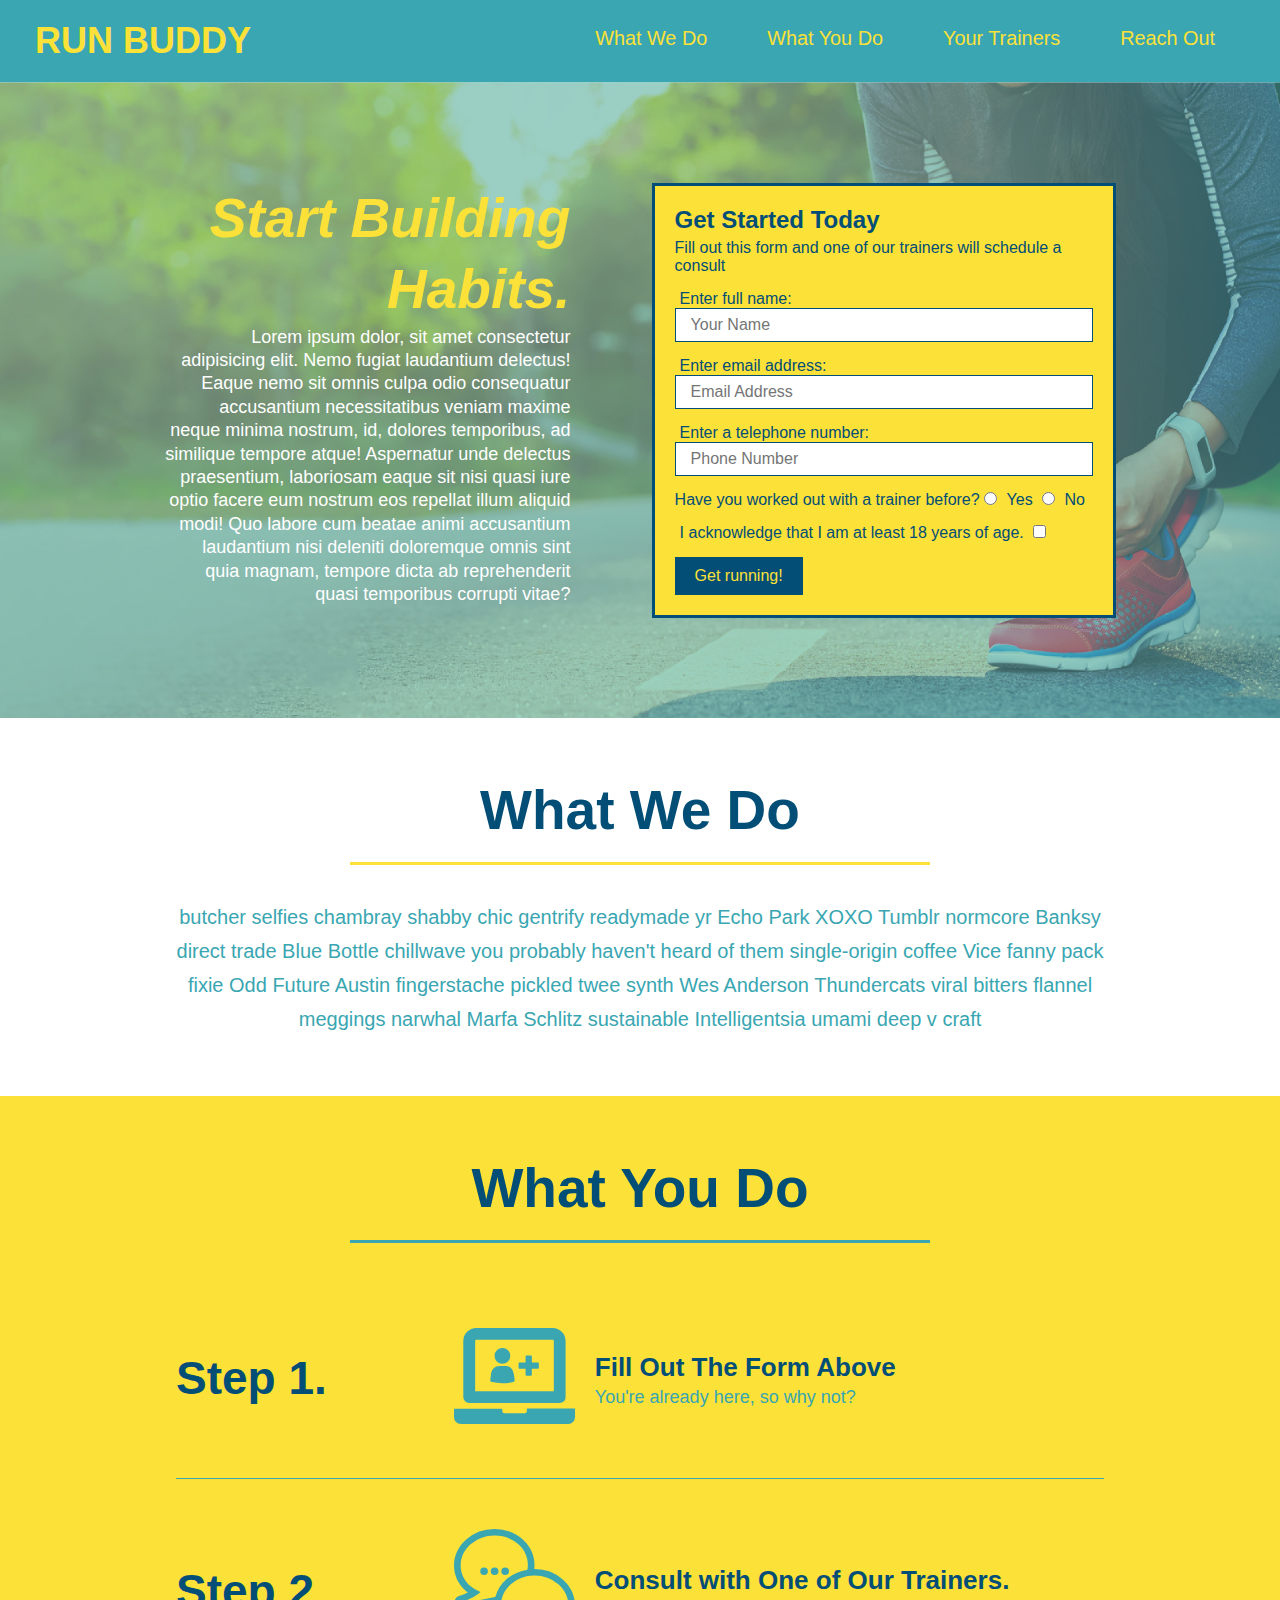
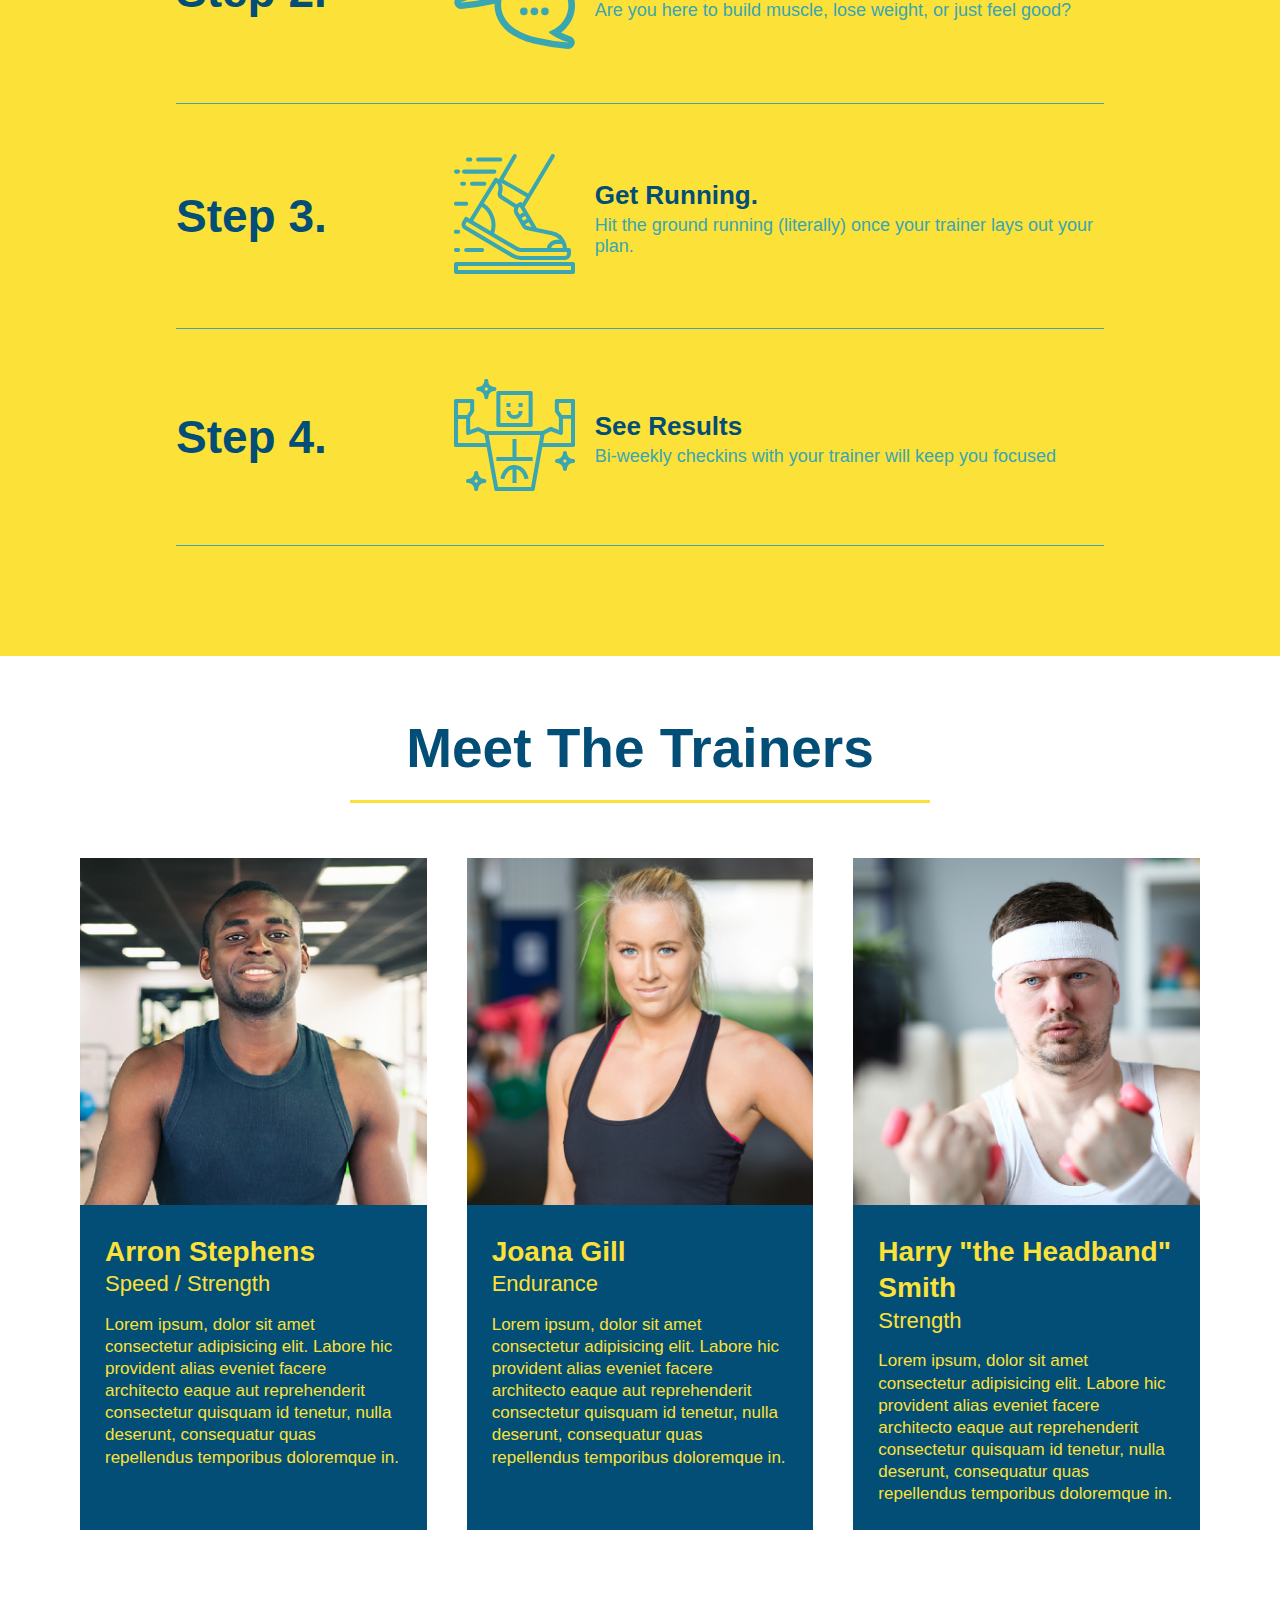
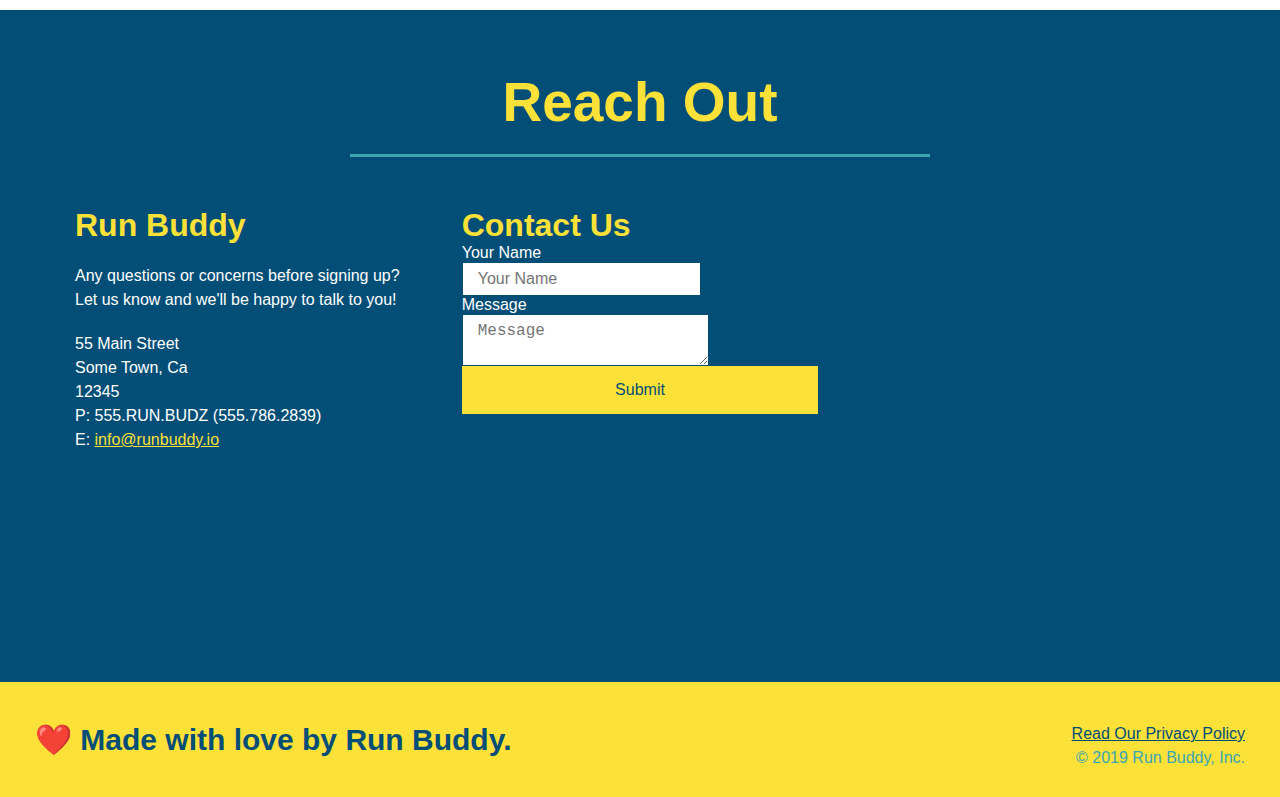
==== index.html @ 92d31693 "add flexbox to the hero. should have been during module 2.7" ====
<!DOCTYPE html>
<html lang="en">
  <head>
    <meta charset="UTF-8"/>
    <title>Run Buddy</title>

    <link rel="stylesheet" href="./assets/css/style.css"/>

    <meta name="viewport" content="width=device-width, initial-scale=1.0" />

  </head>
  <body>

    <!-- navigation -->
    <header>
      <h1>
        <a href="/">RUN BUDDY</a>
      </h1>
      <nav>
        <ul>
          <li>
            <a href="#what-we-do">What We Do</a>
          </li>
          <li>
            <a href="#what-you-do">What You Do</a>
          </li>
          <li>
            <a href="#your-trainers">Your Trainers</a>
          </li>
          <li>
            <a href="#reach-out">Reach Out</a>
          </li>
        </ul>
      </nav>
    </header>

    <!-- hero/jumbotron -->
    <section class="hero">
        <div class="hero-cta">
            <h2>Start Building Habits.</h2>
            <p>
                Lorem ipsum dolor, sit amet consectetur adipisicing elit. Nemo fugiat laudantium delectus! Eaque nemo sit omnis culpa odio consequatur accusantium necessitatibus veniam maxime neque minima nostrum, id, dolores temporibus, ad similique tempore atque! Aspernatur unde delectus praesentium, laboriosam eaque sit nisi quasi iure optio facere eum nostrum eos repellat illum aliquid modi! Quo labore cum beatae animi accusantium laudantium nisi deleniti doloremque omnis sint quia magnam, tempore dicta ab reprehenderit quasi temporibus corrupti vitae?
            </p>
        </div>
        <div class="hero-form">
            <h3>Get Started Today</h3>
            <p>Fill out this form and one of our trainers will schedule a consult</p>
            <form>
                <label for="name">Enter full name:</label>
                <input type="text" placeholder="Your Name" name="name" id="name" class="form-input" />
                <label for="email">Enter email address:</label>
                <input type="email" placeholder="Email Address" name="email" id="email" class="form-input" />
                <label for="phone">Enter a telephone number:</label>
                <input type="tel" placeholder="Phone Number" name="phone" id="phone" class="form-input" />
                <p>
                Have you worked out with a trainer before?
                <input type="radio" name="trainer-confirm" id="trainer-yes" />
                <label for="trainer-yes">Yes</label>
                <input type="radio" name=trainer-confirm id="trainer-no" />
                <label for="trainer-no">No</label>
                </p>
                <p>
                <label for="checkbox">
                    I acknowledge that I am at least 18 years of age.
                </label>
                <input type="checkbox" name="age-confirm" id="checkbox" />
                </p>
                <button type="submit">
                    Get running!
                </button>
            </form>
        </div>
    </section>

    <!-- "what we do" section-->
    <section id="what-we-do" class="intro">
        <div class="flex-row">
            <h2 class="section-title primary-border">What We Do</h2>
        </div>
        <div class="flex-row">
            <p>
                butcher selfies chambray shabby chic gentrify readymade yr Echo Park XOXO Tumblr normcore Banksy direct trade Blue Bottle chillwave you probably haven't heard of them single-origin coffee Vice fanny pack fixie Odd Future Austin fingerstache pickled twee synth Wes Anderson Thundercats viral bitters flannel meggings narwhal Marfa Schlitz sustainable Intelligentsia umami deep v craft
            </p>
        </div>
    </section>

    <!-- "what you do" section -->
    <section id="what-you-do" class="steps">
        <div class="flex-row">
            <h2 class="section-title secondary-border">What You Do</h2>
        </div>

        <div class="step">
            <h3>Step 1.</h3>
            <div class="step-info">
                <div class="step-img">
                    <img src="./assets/images/step-1.svg" alt="" />
                </div>
                <div class="step-text">
                    <h4>Fill Out The Form Above</h4>
                    <p>You're already here, so why not?</p>
                </div>
            </div>
        </div>

        <div class="step">
            <h3>Step 2.</h3>
            <div class="step-info">
                <div class="step-img">
                    <img src="./assets/images/step-2.svg" alt="" />
                </div>
                <div class="step-text">
                    <h4>Consult with One of Our Trainers.</h4>
                    <p>Are you here to build muscle, lose weight, or just feel good?</p>
                </div>
            </div>
        </div>

        <div class="step">
            <h3>Step 3.</h3>
            <div class="step-info">
                <div class="step-img">
                    <img src="./assets/images/step-3.svg" alt="" />
                </div>
                <div class="step-text">
                    <h4>Get Running.</h4>
                    <p>Hit the ground running (literally) once your trainer lays out your plan.</p>
                 </div>
            </div>
        </div>

        <div class="step">
            <h3>Step 4.</h3>
            <div class="step-info">
                <div class="step-img">
                    <img src="./assets/images/step-4.svg" alt="" />
                </div>
                <div class="step-text">
                    <h4>See Results</h4>
                    <p>Bi-weekly checkins with your trainer will keep you focused</p>
                </div>
            </div>
        </div>
    </section>

    <!-- "meet the trainers" section -->
    <section id="your-trainers">
        <div class="flex-row">
            <h2 class="section-title primary-border">
                Meet The Trainers
            </h2>
        </div>
        
        <div class="trainers">
            <article class="trainer">
                <img src="./assets/images/trainer-1.jpg" alt="Arron Stephens in his workout clothes, ready to pump iron" />
                <div class="trainer-bio">
                <h3 class="trainer-name">Arron Stephens</h3>
                <h4 class="trainer-role">Speed / Strength</h4>
                <p>
                    Lorem ipsum, dolor sit amet consectetur adipisicing elit. Labore hic provident alias eveniet facere architecto eaque aut reprehenderit consectetur quisquam id tenetur, nulla deserunt, consequatur quas repellendus temporibus doloremque in.
                </p>
                </div>
            </article>

            <article class="trainer">
                <img src="./assets/images/trainer-2.jpg" alt="Joanna Gill cooling off after a workout" />
                <div class="trainer-bio">
                <h3 class="trainer-name">Joana Gill</h3>
                <h4 class="trainer-role">Endurance</h4>
                <p>
                    Lorem ipsum, dolor sit amet consectetur adipisicing elit. Labore hic provident alias eveniet facere architecto eaque aut reprehenderit consectetur quisquam id tenetur, nulla deserunt, consequatur quas repellendus temporibus doloremque in.
                </p>
                </div>
            </article>

            <article class="trainer">
                <img src="./assets/images/trainer-3.jpg" alt="Harry Smith wearing a headband and lifting comically small pink weights" />
                <div class="trainer-bio">
                <h3 class="trainer-name">Harry "the Headband" Smith</h3>
                <h4 class="trainer-role">Strength</h4>
                <p>
                    Lorem ipsum, dolor sit amet consectetur adipisicing elit. Labore hic provident alias eveniet facere architecto eaque aut reprehenderit consectetur quisquam id tenetur, nulla deserunt, consequatur quas repellendus temporibus doloremque in.
                </p>
                </div>
            </article>
        </div>
    </section>

    <!-- "reach out" section -->
    <section id="reach-out" class="contact">
        <div class="flex-row">
            <h2 class="section-title secondary-border">
            Reach Out
            </h2>
        </div>
        <div class="contact-info">
            <div>
                <h3>Run Buddy</h3>
                <p>
                    Any questions or concerns before signing up?
                    <br />
                    Let us know and we'll be happy to talk to you!
                </p>
            
                <address>
                    55 Main Street <br />
                    Some Town, Ca <br />
                    12345 <br />
                    P: 555.RUN.BUDZ (555.786.2839)<br />
                    E: <a href="mailto:info@runbuddy.io">info@runbuddy.io</a>
                </address>
            
            </div>

            <div class="contact-form">
                <h3>Contact Us</h3>
                <form>
                    <label for="contact-name">Your Name</label>
                    <input type="text" id="contact-name" placeholder="Your Name" />
            
                    <label for="contact-message">Message</label>
                    <textarea id="contact-message" placeholder="Message"></textarea>
            
                    <button type="submit">Submit</button>
                </form>
            </div>

            <iframe 
                src="https://www.google.com/maps/embed?pb=!1m14!1m12!1m3!1d13787.643832535487!2d-97.774271!3d30.2396156!2m3!1f0!2f0!3f0!3m2!1i1024!2i768!4f13.1!5e0!3m2!1sen!2sus!4v1600802401280!5m2!1sen!2sus" frameborder="0" style="border:0" allowfullscreen></iframe>
            
      </div>
      
    </section>

    <!-- footer -->
    <footer>
      <h2>❤️ Made with love by Run Buddy.</h2>
      <div>
        <a href="./privacy-policy.html">Read Our Privacy Policy</a><br />
        &copy; 2019 Run Buddy, Inc.
      </div>
    </footer>
  </body>
</html>
---- assets/css/style.css ----
* {
  margin: 0;
  padding: 0;
  box-sizing: border-box;
}

body {
  color: #39a6b2;
  font-family: Helvetica, Arial, sans-serif;
}

header {
  padding: 20px 35px;
  background-color: #39a6b2;
  display: flex;
  justify-content: space-between;
  flex-wrap: wrap;
}

header h1 {
  font-weight: bold;
  font-size: 36px;
  color: #fce138;
  margin: 0;
}

header a {
  text-decoration: none;
  color: #fce138;
}

header nav {
  margin: 7px 0;
}

header nav ul {
    display: flex;
    flex-wrap: wrap;
    justify-content: space-between;
    align-items: center;
    list-style: none;
}

header nav ul li a {
  margin: 0 30px;
  font-weight: lighter;
  font-size: 1.55vw;
}

footer {
  background: #fce138;
  width: 100%;
  padding: 40px 35px;
}

footer h2 {
  display: inline;
  color: #024e76;
  font-size: 30px;
  margin: 0;
}

footer div {
  float: right;
  line-height: 1.5;
  text-align: right;
}

footer a{
  color: #024e76;
}

section {
  padding: 60px;
}

.hero {
    background-image: url("../images/hero-bg.jpg");
    background-size: cover;
    background-position: center;
    display: flex;
    justify-content: center;
    flex-wrap: wrap;
}

.hero-form {
  border: solid 3px #024e76;
  background-color: #fce138;
  padding: 20px;
  color: #024e76;
  width: 40%;
  margin: 3.5%;
}

.hero-form h3 {
  font-size: 24px;
  margin: 0;
}

.hero-form p {
  margin: 5px 0 15px 0;
}

.hero-cta {
    width: 35%;
    text-align: right;
    margin: 3.5%;
    color: #fff;
    font-size: 18px;
    line-height: 1.3;
}

.hero-cta h2 {
    font-style: italic;
    font-size: 55px;
    color: #fce138;
}

.form-input {
  border: 1px solid #024e76;
  display: block;
  padding: 7px 15px;
  font-size: 16px;
  color: #024e76;
  width: 100%;
  margin-bottom: 15px;
}

.hero-form label {
  margin: 0 5px;
}

.hero-form button {
  color: #fce138;
  background-color: #024e76;
  border: none;
  padding: 10px 20px;
  font-size: 16px;
}

.intro p {
  line-height: 1.7;
  color: #39a6b2;
  width: 80%;
  font-size: 20px;
  margin: 0 auto;
  text-align: center;
}

.steps {
  background: #fce138;
}

.section-title {
  font-size: 55px;
  color: #024e76;
  border-bottom: 3px solid;
  padding-bottom: 20px;
  text-align: center;
  margin: 0 auto 35px auto;
  width: 50%;
}

.primary-border {
  border-color: #fce138;
}

.secondary-border {
  border-color: #39a6b2;
}

.step {
    margin: 50px auto;
    padding-bottom: 50px;
    width: 80%;
    border-bottom: 1px solid #39a6b2;
    display: flex;
    flex-wrap: wrap;
    align-items: center;
    justify-content: space-between;
}

.step h3 {
  color: #024e76;
  font-size: 46px;
  flex: 1 30%;
}

.step-info {
    flex: 2 70%;
    display: flex;
    flex-wrap: wrap;
    align-items: center;
}

.step-text p {
  color: #39a6b2;
  font-size: 18px;
}

.step-text h4 {
    font-size: 26px;
    line-height: 1.5;
    color: #024e76;
}

.step-img {
    flex: 1 12%;
    margin-right: 20px;
}

.step-img img {
  max-width: 100%;
}

.step-text {
    flex: 12;
}

.trainers {
    width: 100%;
    margin: 0 auto;
    display: flex;
    flex-wrap: wrap;
    justify-content: space-around;   
}

.trainer {
  margin: 20px;
  background: #024e76;
  color: #fce138;
  flex: 1;
}

.trainer img {
  width: 100%;
}

.trainer-bio {
  padding: 25px;
  line-height: 1.3;
}

.trainer-bio h3 {
  font-size: 28px;
}

.trainer-bio h4 {
  font-weight: lighter;
  font-size: 22px;
  margin-bottom: 15px;
}

.trainer-bio p {
  font-size: 17px;
}

.contact {
  background-color: #024e76;
}

.contact h2 {
  color: #fce138
}

.contact-info {
    display: flex;
    justify-content: space-between;
    flex-wrap: wrap;
}

.contact-info > * {
    flex: 1;
    margin: 15px;
}

.contact-info iframe {
  height: 400px;
}

.contact-info div {
  color: white;
}

.contact-info h3 {
  color: #fce138;
  font-size: 32px;
}

.contact-info p, .contact-info address {
  margin: 20px 0;
  line-height: 1.5;
  font-size: 16px;
  font-style: normal;
}

.contact-info a{
  color: #fce138;
}

.contact-form input, .contact-form textarea {
    border: 1px solid #024e76;
    display: block;
    padding: 7px 15px;
    font-size: 16px;
    color: #024e76;
}

.contact-form button {
    width: 100%;
    border: none;
    background: #fce138;
    color: #024e76;
    text-align: center;
    padding: 15px 0;
    font-size: 16px;
}
.text-left {
  text-align: left;
}

.text-right {
  text-align: right;
}

.flex-row {
    display: flex;
}

/* REACH OUT STYLES END */
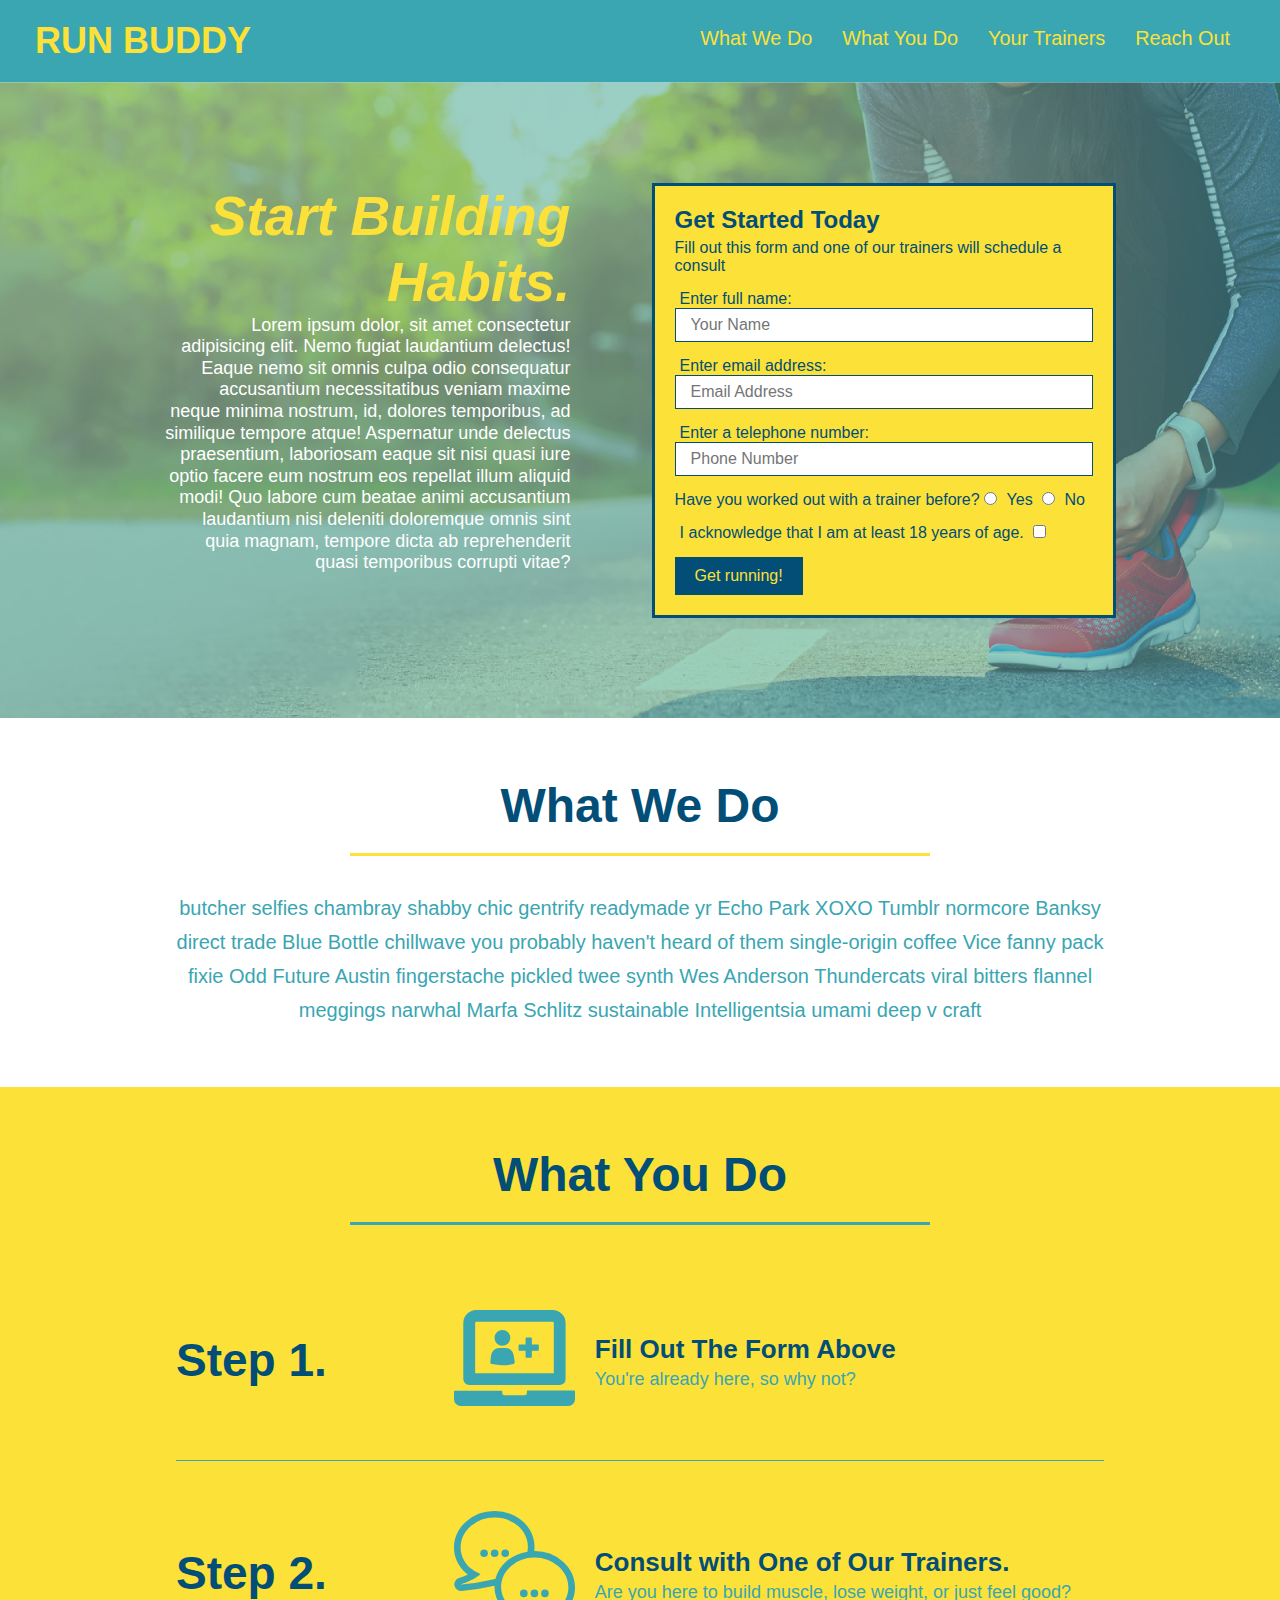
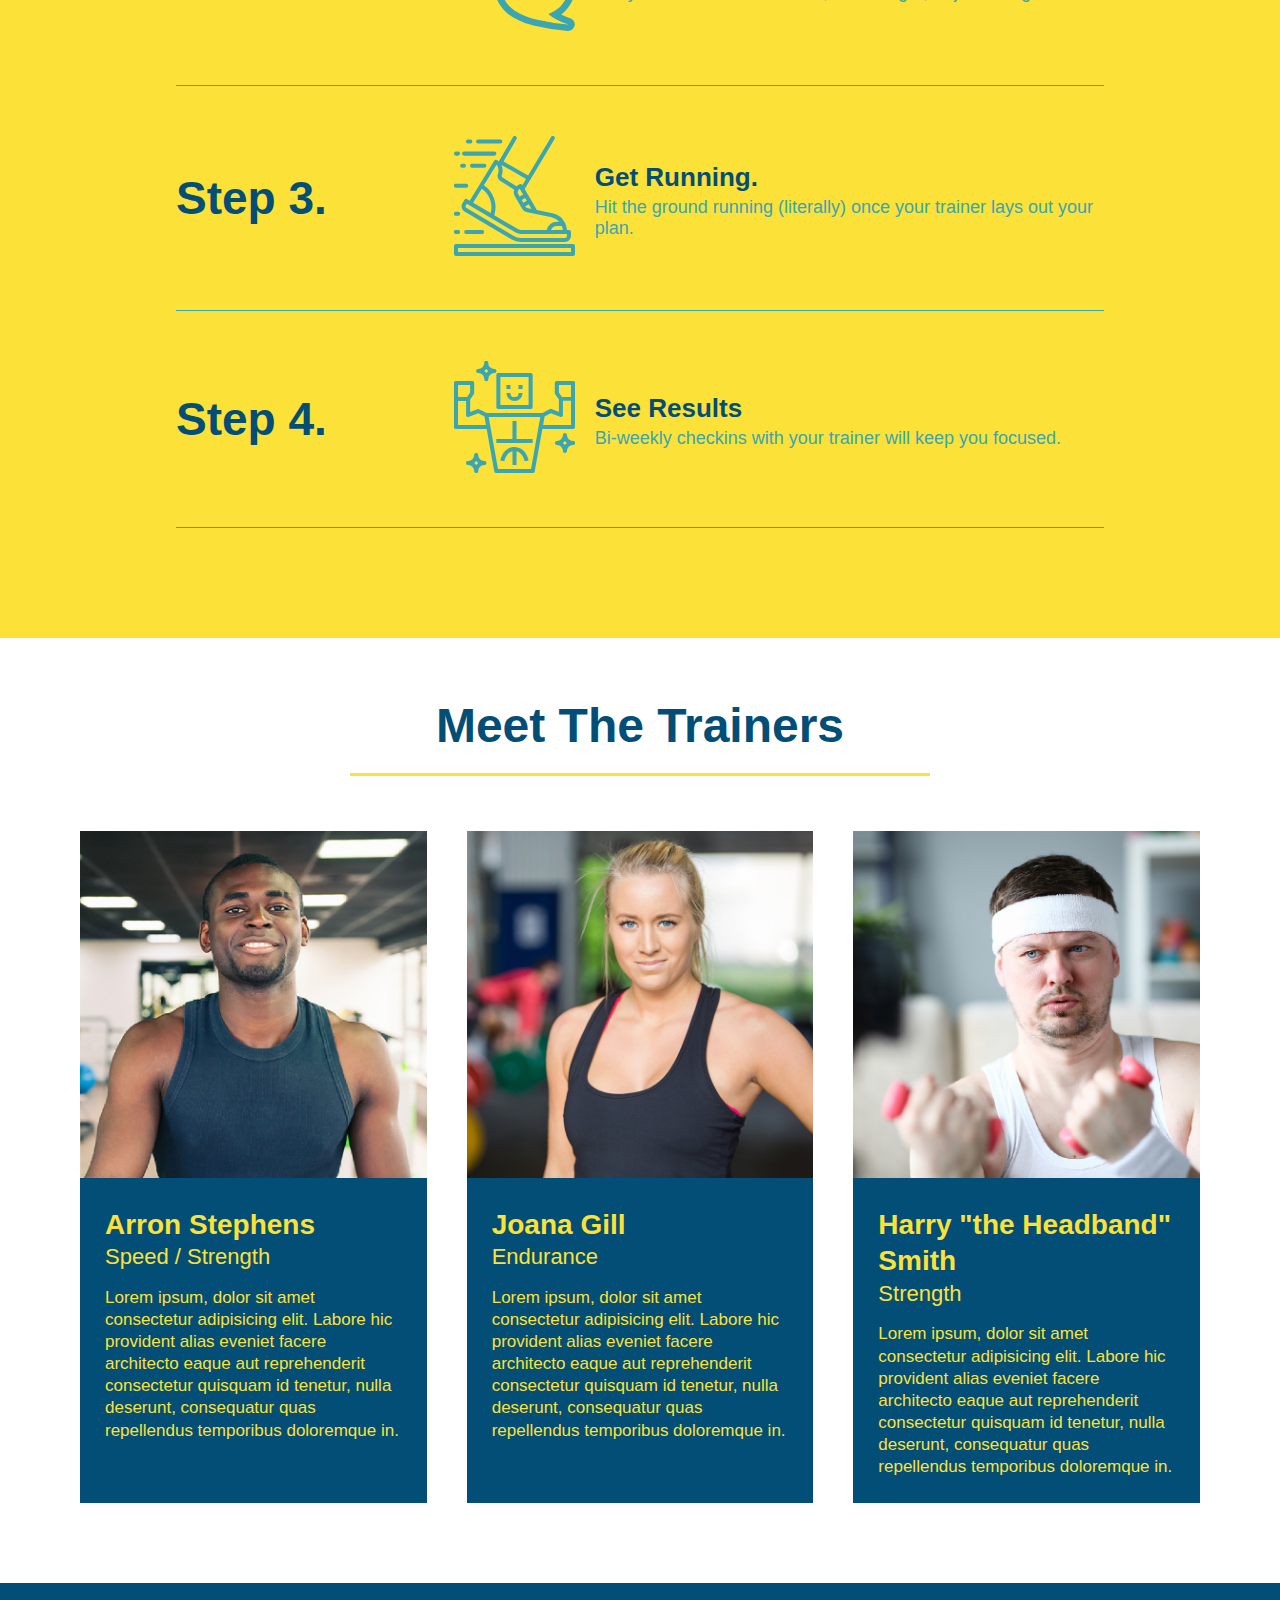
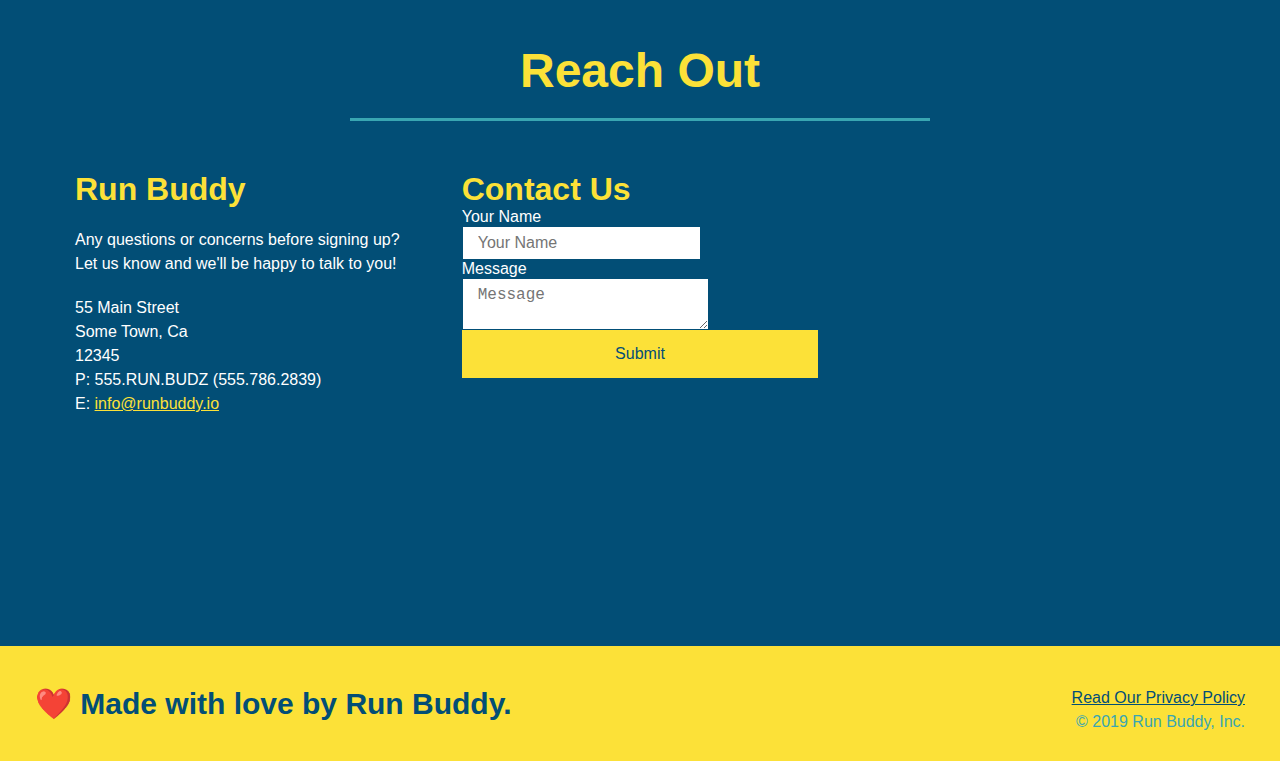
==== commit 6facc678: "added media queries for various screen widths" ====
--- a/index.html
+++ b/index.html
@@ -5,8 +5,8 @@
     <title>Run Buddy</title>
 
     <link rel="stylesheet" href="./assets/css/style.css"/>
-
     <meta name="viewport" content="width=device-width, initial-scale=1.0" />
+
 
   </head>
   <body>
@@ -137,7 +137,7 @@
                 </div>
                 <div class="step-text">
                     <h4>See Results</h4>
-                    <p>Bi-weekly checkins with your trainer will keep you focused</p>
+                    <p>Bi-weekly checkins with your trainer will keep you focused.</p>
                 </div>
             </div>
         </div>
--- a/assets/css/style.css
+++ b/assets/css/style.css
@@ -42,7 +42,7 @@
 }
 
 header nav ul li a {
-  margin: 0 30px;
+  padding: 10px 15px;
   font-weight: lighter;
   font-size: 1.55vw;
 }
@@ -81,6 +81,7 @@
     display: flex;
     justify-content: center;
     flex-wrap: wrap;
+    align-items: flex-start;
 }
 
 .hero-form {
@@ -107,7 +108,7 @@
     margin: 3.5%;
     color: #fff;
     font-size: 18px;
-    line-height: 1.3;
+    line-height: 1.2;
 }
 
 .hero-cta h2 {
@@ -152,7 +153,7 @@
 }
 
 .section-title {
-  font-size: 55px;
+  font-size: 48px;
   color: #024e76;
   border-bottom: 3px solid;
   padding-bottom: 20px;
@@ -327,4 +328,26 @@
     display: flex;
 }
 
-/* REACH OUT STYLES END */+/* MEDIA QUERY FOR SMALLER DESKTOP SCREENS AND SMALLER */
+@media screen and (max-width: 980px) {
+  header h1 a {
+    /* this will be applied on any screen smaller than 980px */
+    color: tomato;
+  }
+}
+
+/* MEDIA QUERY FOR TABLETS AND SMALLER */
+@media screen and (max-width: 768px) {
+  header h1 {
+    /* this will be applied on any screen between 768px and 575px */
+    font-size: 80px;
+  }
+}
+
+/* MEDIA QUERY FOR MOBILE PHONES AND SMALLER */
+@media screen and (max-width: 575px) {
+  header h1 {
+    /* this will be applied on any screen smaller than 575px */
+    font-size: 100px;
+  }
+}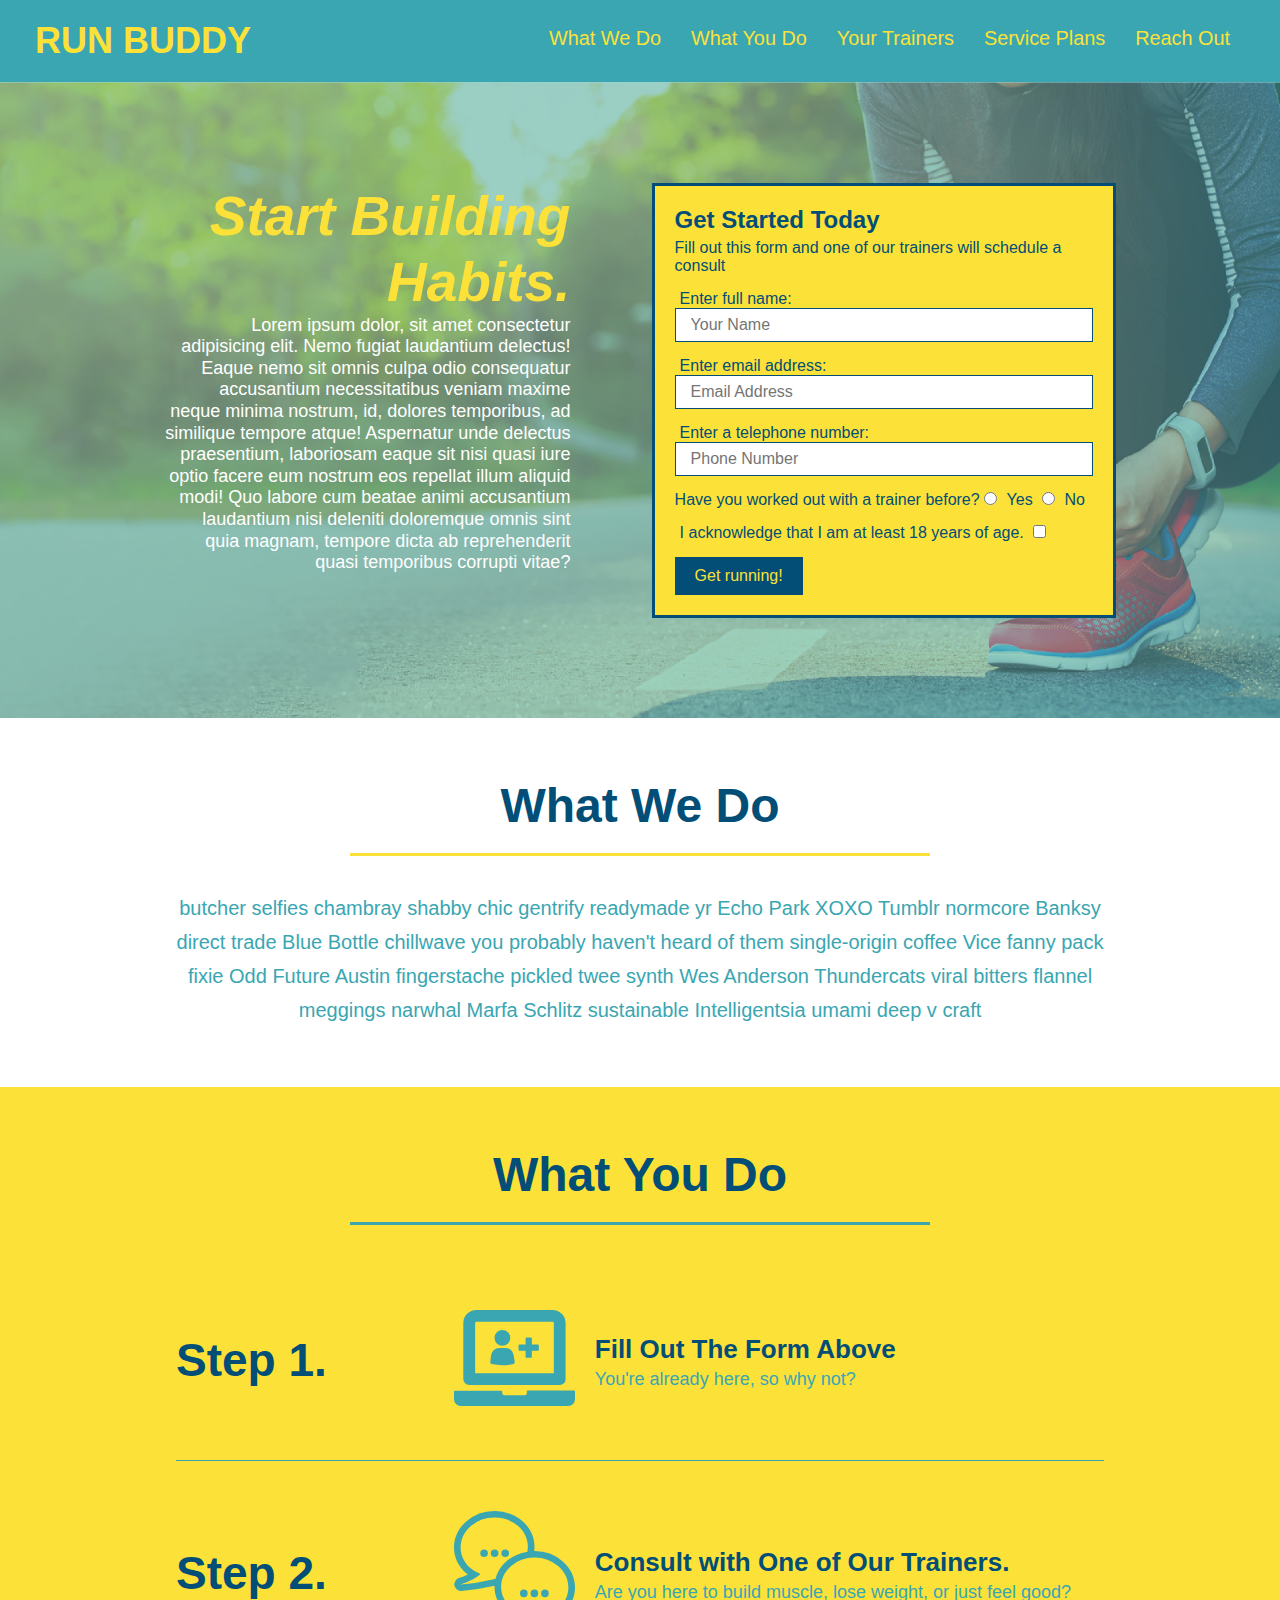
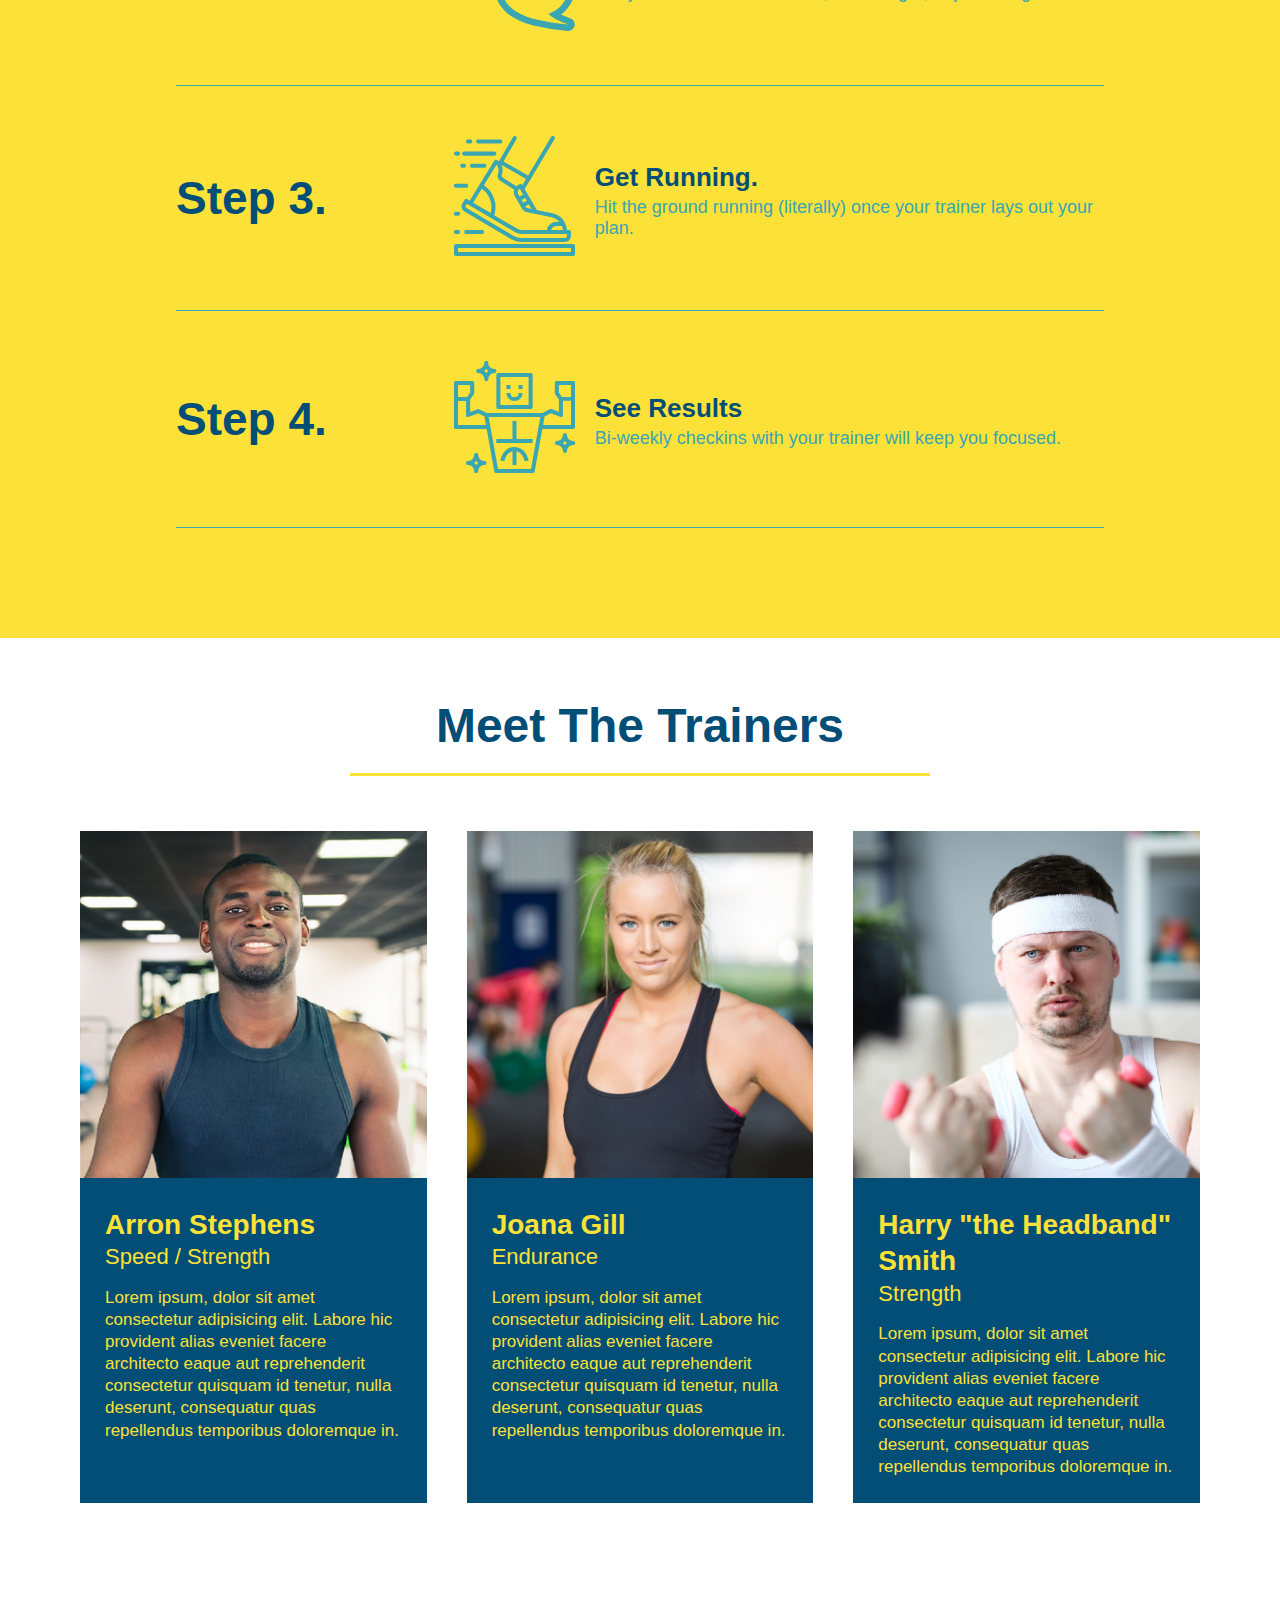
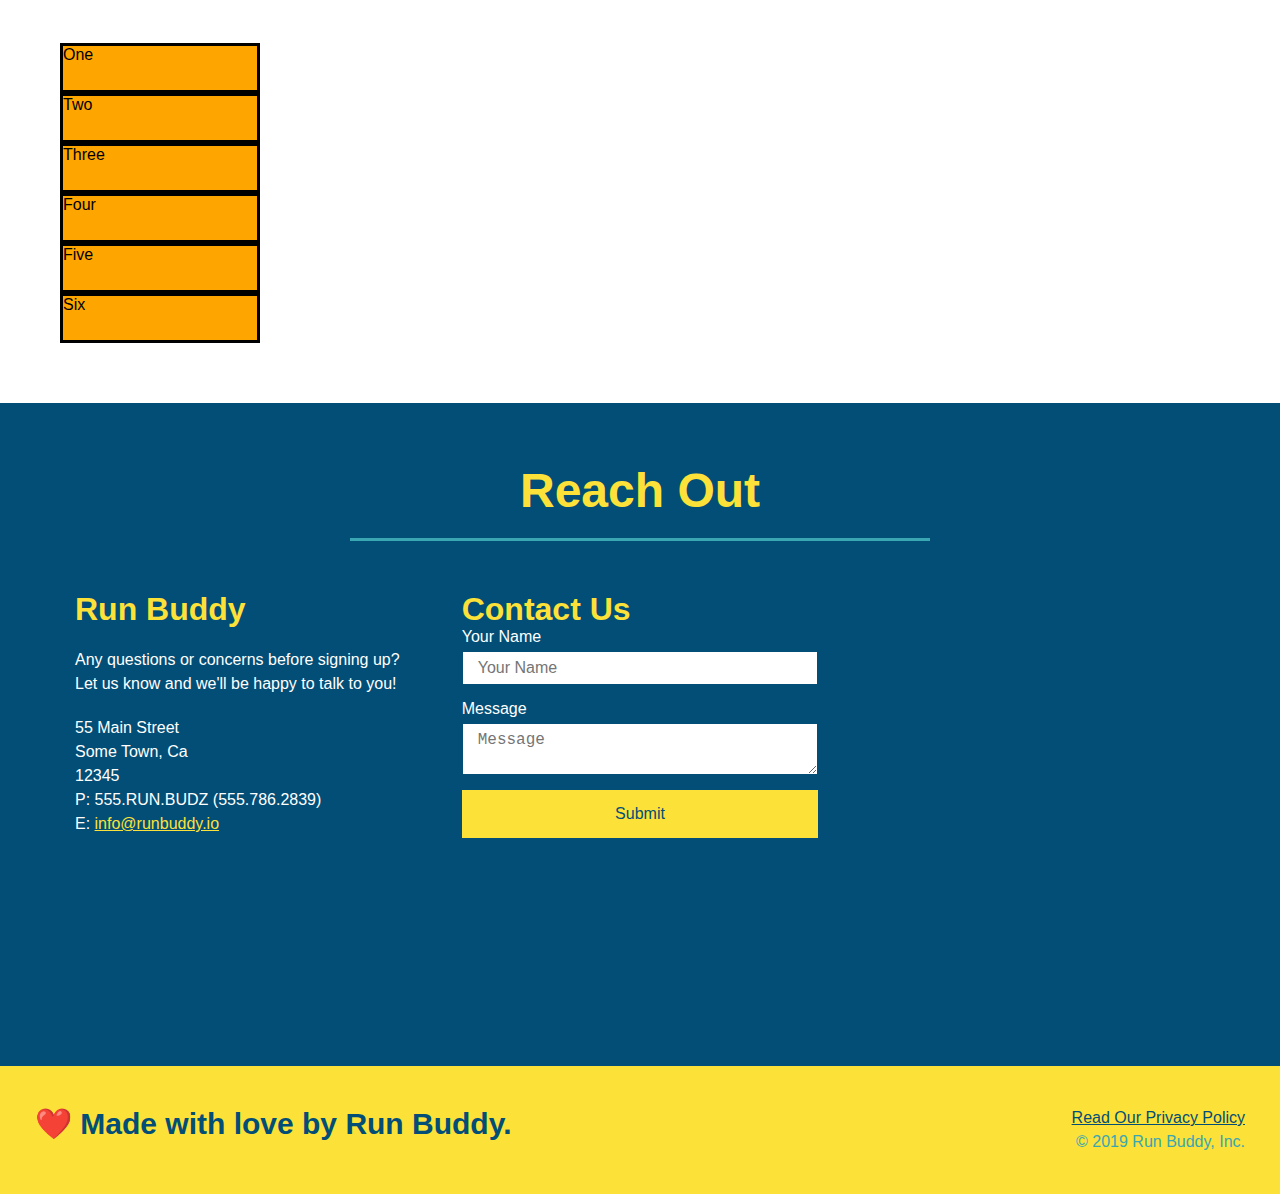
==== commit 43c849f2: "added grid example" ====
--- a/index.html
+++ b/index.html
@@ -6,8 +6,6 @@
 
     <link rel="stylesheet" href="./assets/css/style.css"/>
     <meta name="viewport" content="width=device-width, initial-scale=1.0" />
-
-
   </head>
   <body>
 
@@ -26,6 +24,9 @@
           </li>
           <li>
             <a href="#your-trainers">Your Trainers</a>
+          </li>
+          <li>
+            <a href="#service-plans">Service Plans</a>
           </li>
           <li>
             <a href="#reach-out">Reach Out</a>
@@ -187,6 +188,17 @@
         </div>
     </section>
 
+    <section id="service-plans" class="services">
+        <div class="service-grid-container">
+            <div class="service-grid-item">One</div>
+            <div class="service-grid-item">Two</div>
+            <div class="service-grid-item">Three</div>
+            <div class="service-grid-item">Four</div>
+            <div class="service-grid-item">Five</div>
+            <div class="service-grid-item">Six</div>
+        </div>
+    </section>
+
     <!-- "reach out" section -->
     <section id="reach-out" class="contact">
         <div class="flex-row">
--- a/assets/css/style.css
+++ b/assets/css/style.css
@@ -51,17 +51,18 @@
   background: #fce138;
   width: 100%;
   padding: 40px 35px;
+  display: flex;
+  justify-content: space-between;
+  flex-wrap: wrap;
 }
 
 footer h2 {
-  display: inline;
   color: #024e76;
   font-size: 30px;
   margin: 0;
 }
 
 footer div {
-  float: right;
   line-height: 1.5;
   text-align: right;
 }
@@ -305,6 +306,9 @@
     padding: 7px 15px;
     font-size: 16px;
     color: #024e76;
+    width: 100%;
+    margin-bottom: 15px;
+    margin-top: 5px;
 }
 
 .contact-form button {
@@ -316,6 +320,19 @@
     padding: 15px 0;
     font-size: 16px;
 }
+
+.service-grid-container {
+    display: grid;
+}
+
+.service-grid-item {
+  width: 200px;
+  height: 50px;
+  background-color: orange;
+  border: solid;
+  color: black;
+}
+
 .text-left {
   text-align: left;
 }
@@ -330,24 +347,109 @@
 
 /* MEDIA QUERY FOR SMALLER DESKTOP SCREENS AND SMALLER */
 @media screen and (max-width: 980px) {
-  header h1 a {
-    /* this will be applied on any screen smaller than 980px */
-    color: tomato;
-  }
+    header {
+        padding-bottom: 0;
+        justify-content: center;
+    }
+
+    header h1 {
+        width: 100%;
+        text-align: center;
+    }
+
+    header nav ul {
+        margin-top: 20px;
+        width: 100%;
+        justify-content: center;
+    }
+
+    header nav ul li a {
+        font-size: 20px;
+    }
+
+    footer h2, footer div {
+        text-align: center;
+        width: 100%;
+    }
+
+    .hero-cta, .hero-form {
+        width: 100%;
+    }
+
+    .hero-cta {
+        text-align: center;
+    }
+
+    .section-title {
+        width: 80%;
+    }
+
+    .trainer {
+        flex: 0 70%;
+    }
+
+    .contact-info iframe {
+        flex: 1 100%;
+    }
 }
 
 /* MEDIA QUERY FOR TABLETS AND SMALLER */
 @media screen and (max-width: 768px) {
-  header h1 {
-    /* this will be applied on any screen between 768px and 575px */
-    font-size: 80px;
-  }
+    section {
+        padding: 30px 15px;
+    }
+
+    .step h3{
+        flex: 1 100%;
+        text-align: center;
+    }
+
+    .step-info {
+        flex: 2 100%;
+        text-align: center;
+        justify-content: center;
+    }
+
+    .step-img {
+        flex: 0 32%;
+        margin-right: 0;
+        margin-top: 15px;
+        margin-bottom: 15px;
+    }
+
+    .step-text{
+        flex: 100%;
+    }
 }
 
 /* MEDIA QUERY FOR MOBILE PHONES AND SMALLER */
 @media screen and (max-width: 575px) {
-  header h1 {
-    /* this will be applied on any screen smaller than 575px */
-    font-size: 100px;
-  }
+
+    .hero-form button {
+        width: 100%;
+    }
+
+    .section-title {
+        width: 95%;
+    }
+
+    .intro p {
+        width: 100%;
+    }
+
+    .trainer {
+        flex: 0 100%;
+    }
+
+    .contact-info {
+        text-align: center;
+    }
+
+    .contact-info > * {
+        flex: 0 100%;
+    }
+
+    .contact-form {
+        order: 3;
+    }
 }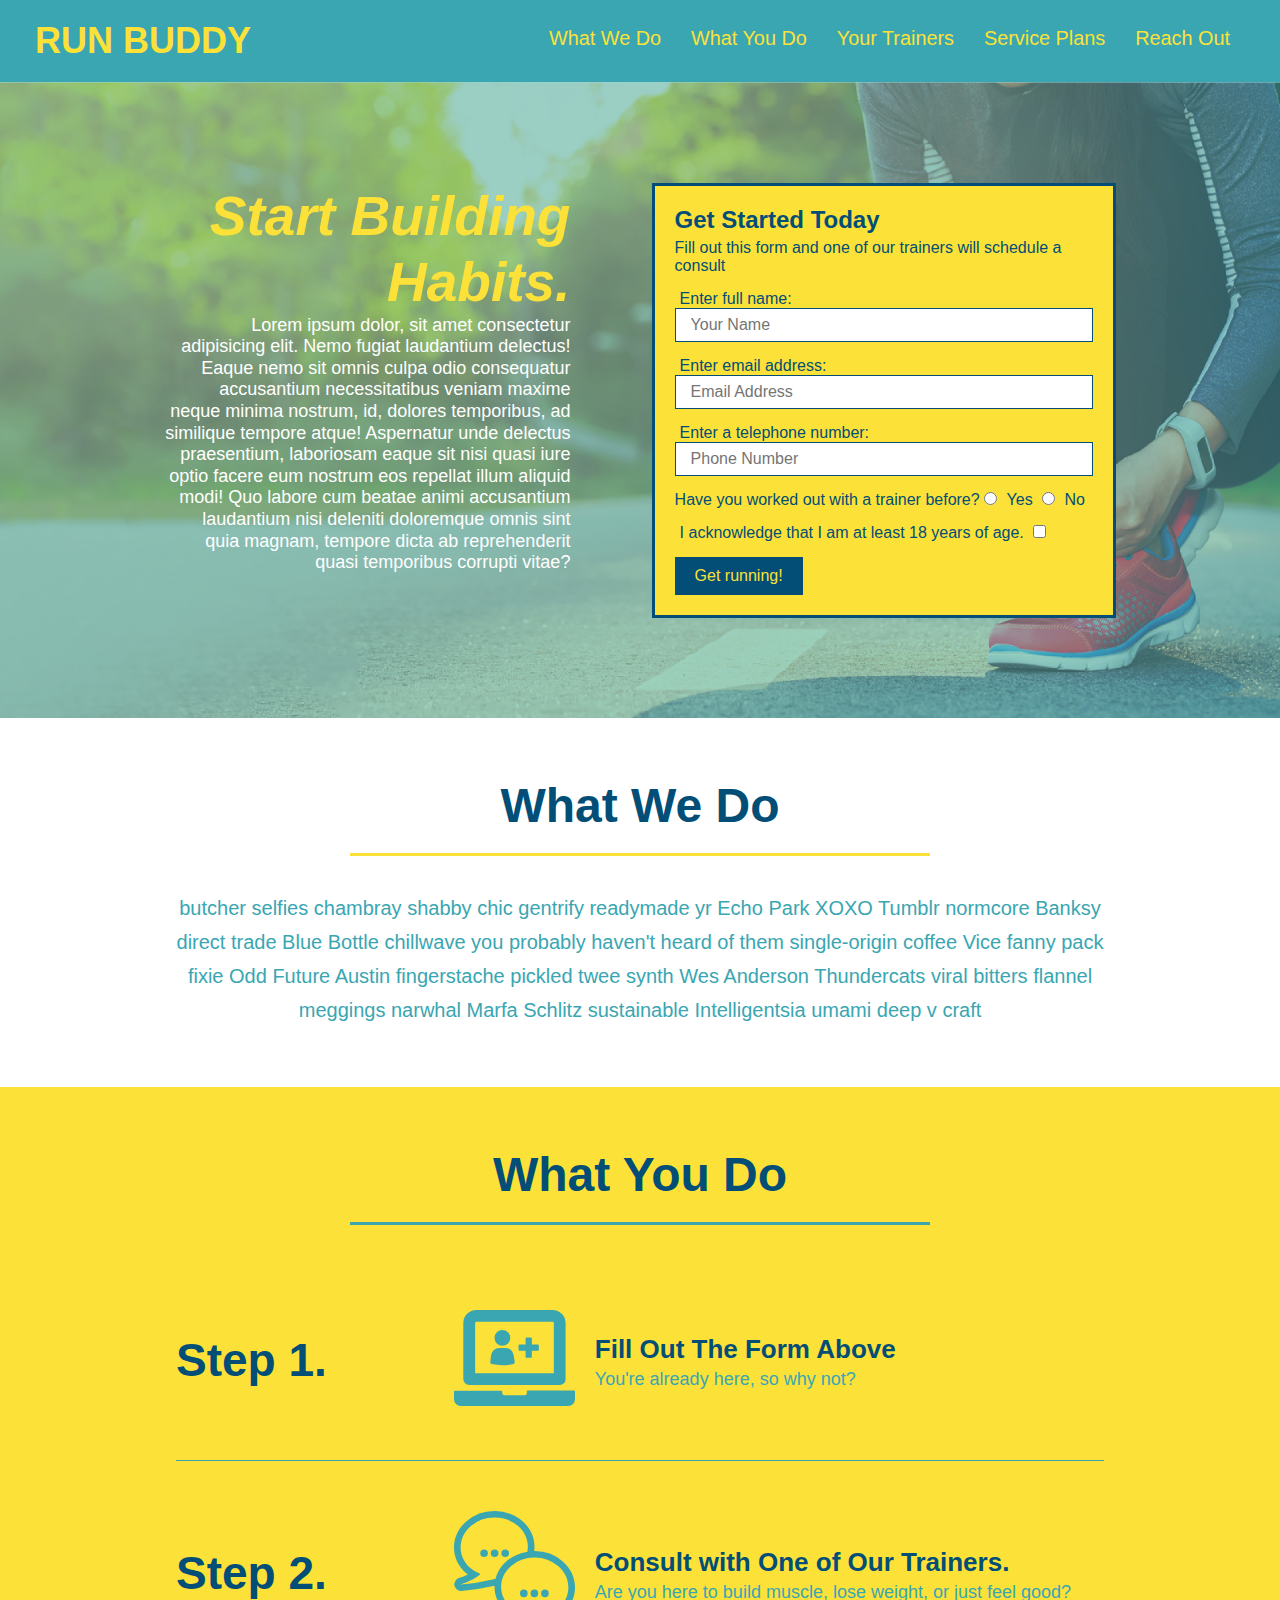
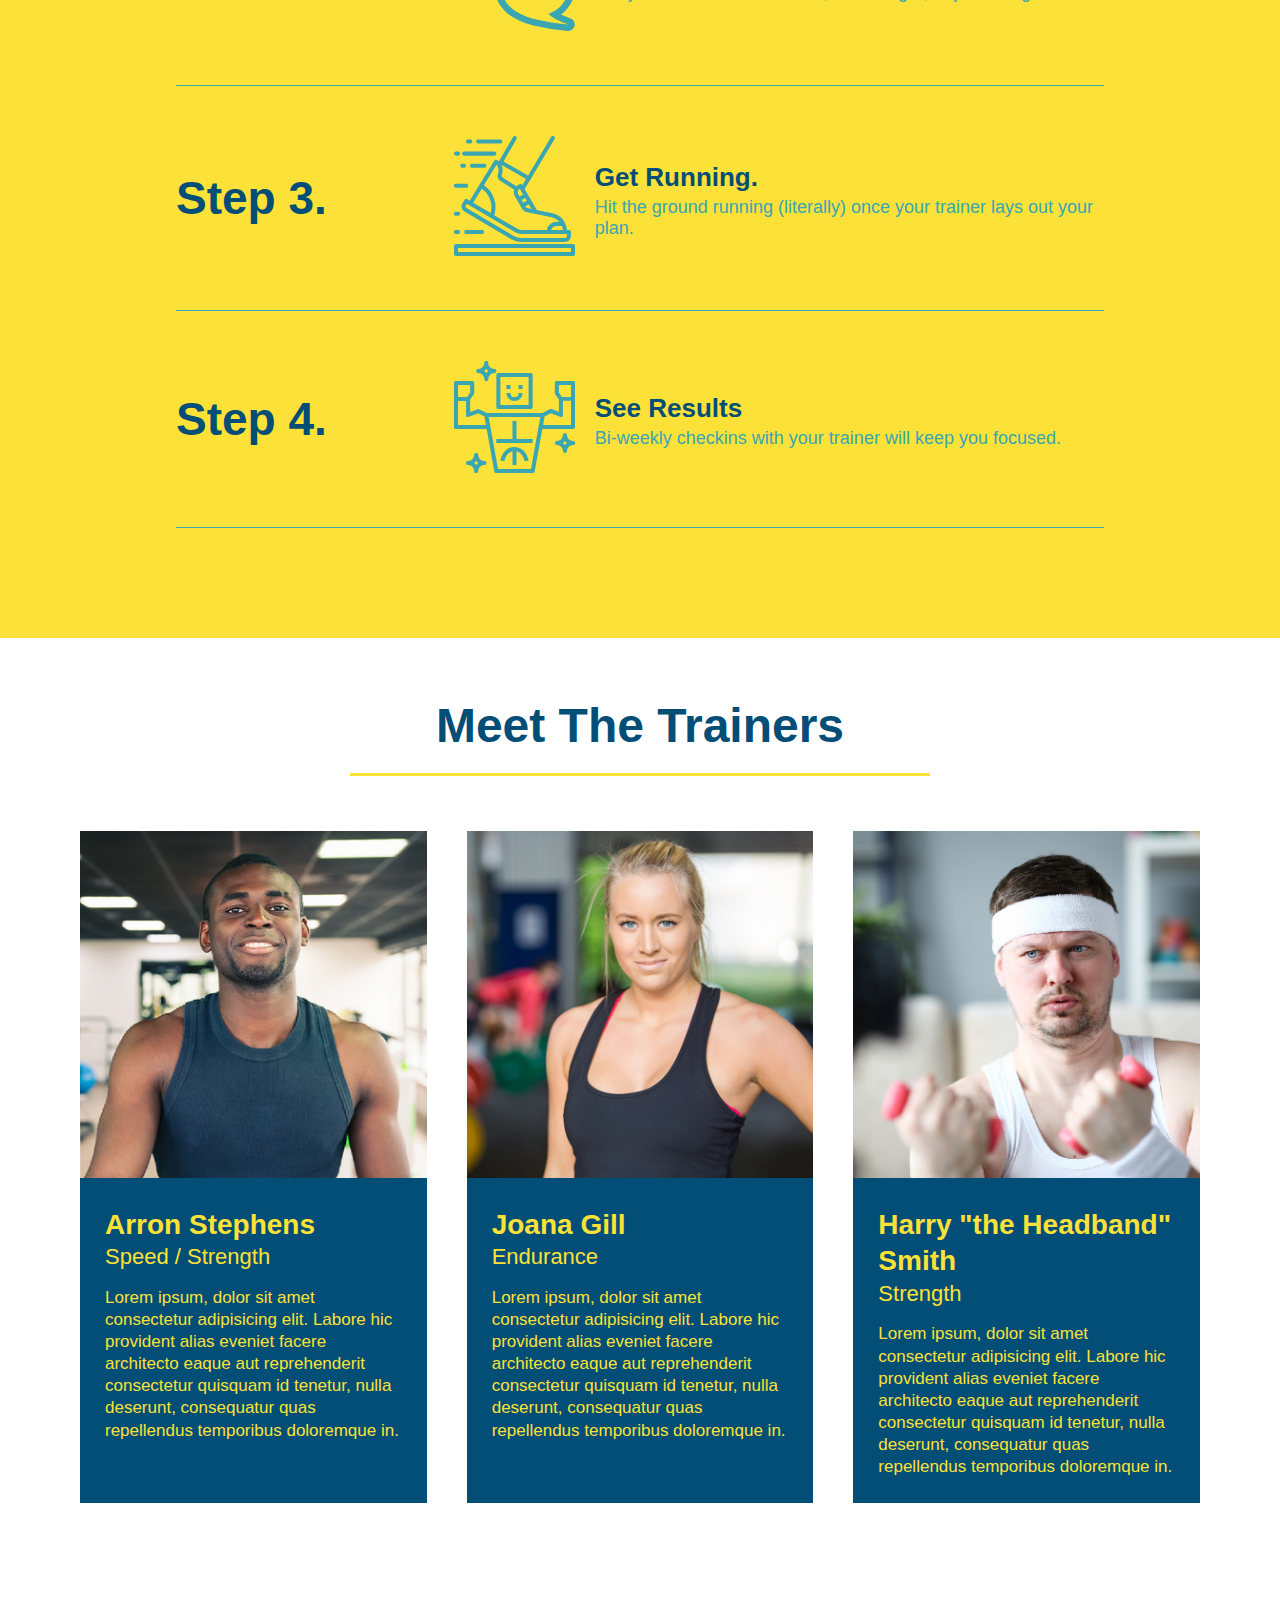
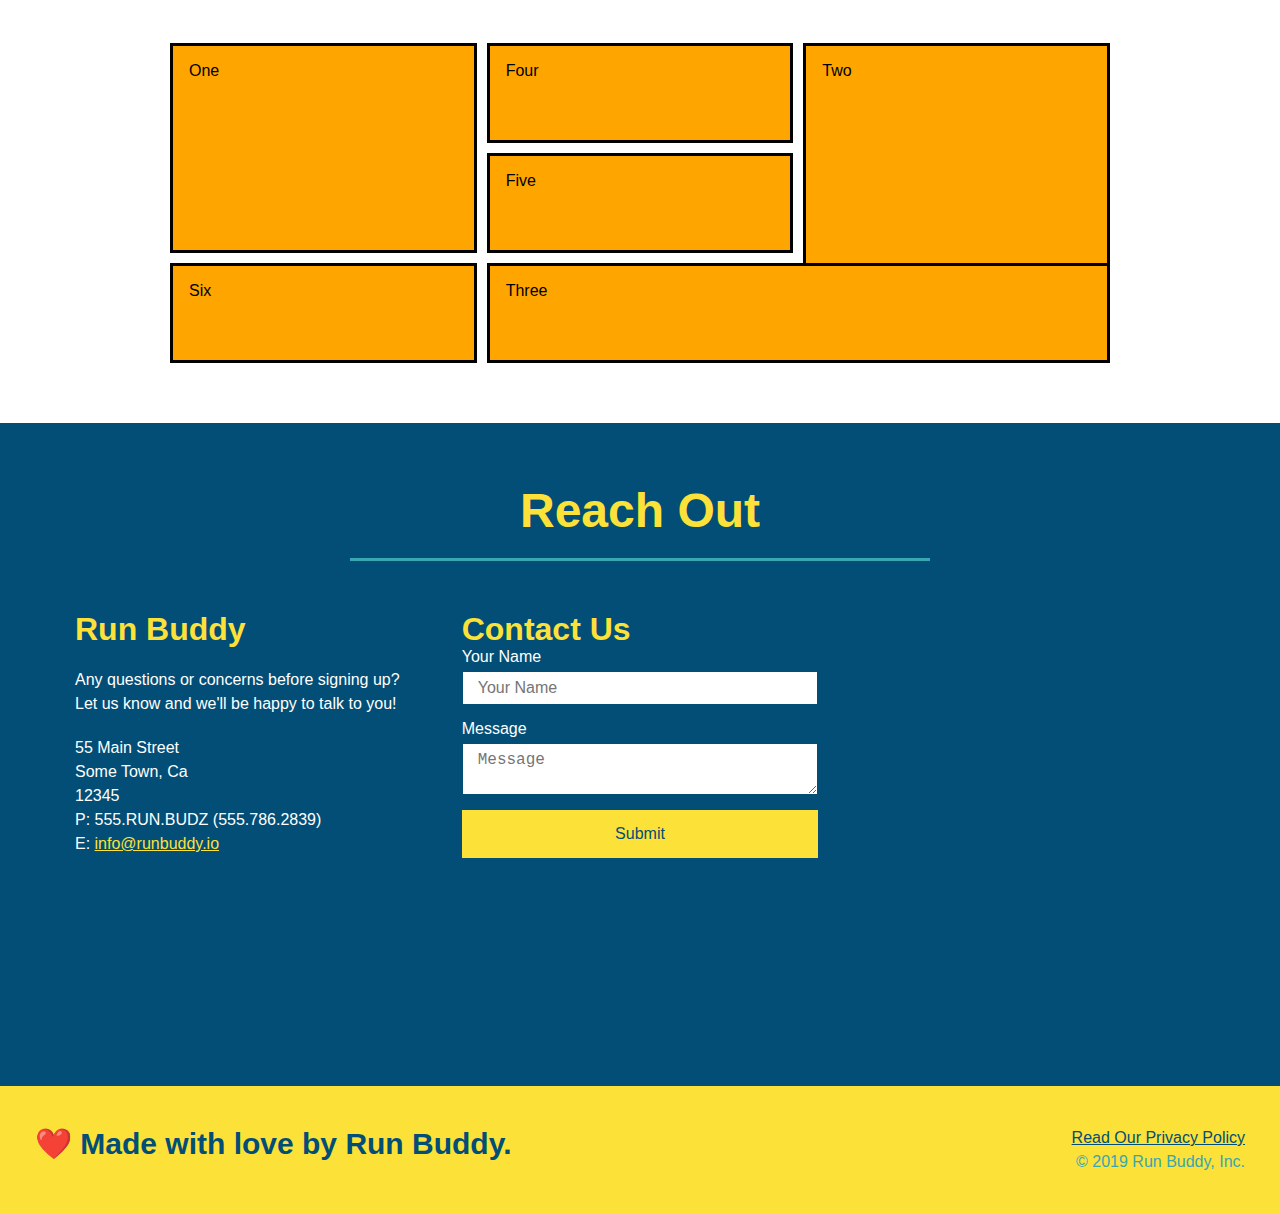
==== commit 77c2e362: "example grid" ====
--- a/index.html
+++ b/index.html
@@ -190,12 +190,12 @@
 
     <section id="service-plans" class="services">
         <div class="service-grid-container">
-            <div class="service-grid-item">One</div>
-            <div class="service-grid-item">Two</div>
-            <div class="service-grid-item">Three</div>
-            <div class="service-grid-item">Four</div>
-            <div class="service-grid-item">Five</div>
-            <div class="service-grid-item">Six</div>
+            <div class="service-grid-item box1">One</div>
+            <div class="service-grid-item box2">Two</div>
+            <div class="service-grid-item box3">Three</div>
+            <div class="service-grid-item box4">Four</div>
+            <div class="service-grid-item box5">Five</div>
+            <div class="service-grid-item box6">Six</div>
         </div>
     </section>
 
--- a/assets/css/style.css
+++ b/assets/css/style.css
@@ -322,15 +322,34 @@
 }
 
 .service-grid-container {
+    max-width: 940px;
+    margin: 0 auto;
     display: grid;
+    grid-template-columns: repeat(3, 1fr);
+    grid-template-rows: repeat(3, 100px);
+    grid-gap: 10px;
 }
 
 .service-grid-item {
-  width: 200px;
-  height: 50px;
   background-color: orange;
   border: solid;
+  padding: 1em;
   color: black;
+}
+
+.box1 {
+    grid-column: 1/2;
+    grid-row: 1/3;
+}
+
+.box2 {
+    grid-column: 3/4;
+    grid-row: 1/-1;
+}
+
+.box3 {
+    grid-column: 2/ span 2;
+    grid-row: 3/ span 1;
 }
 
 .text-left {
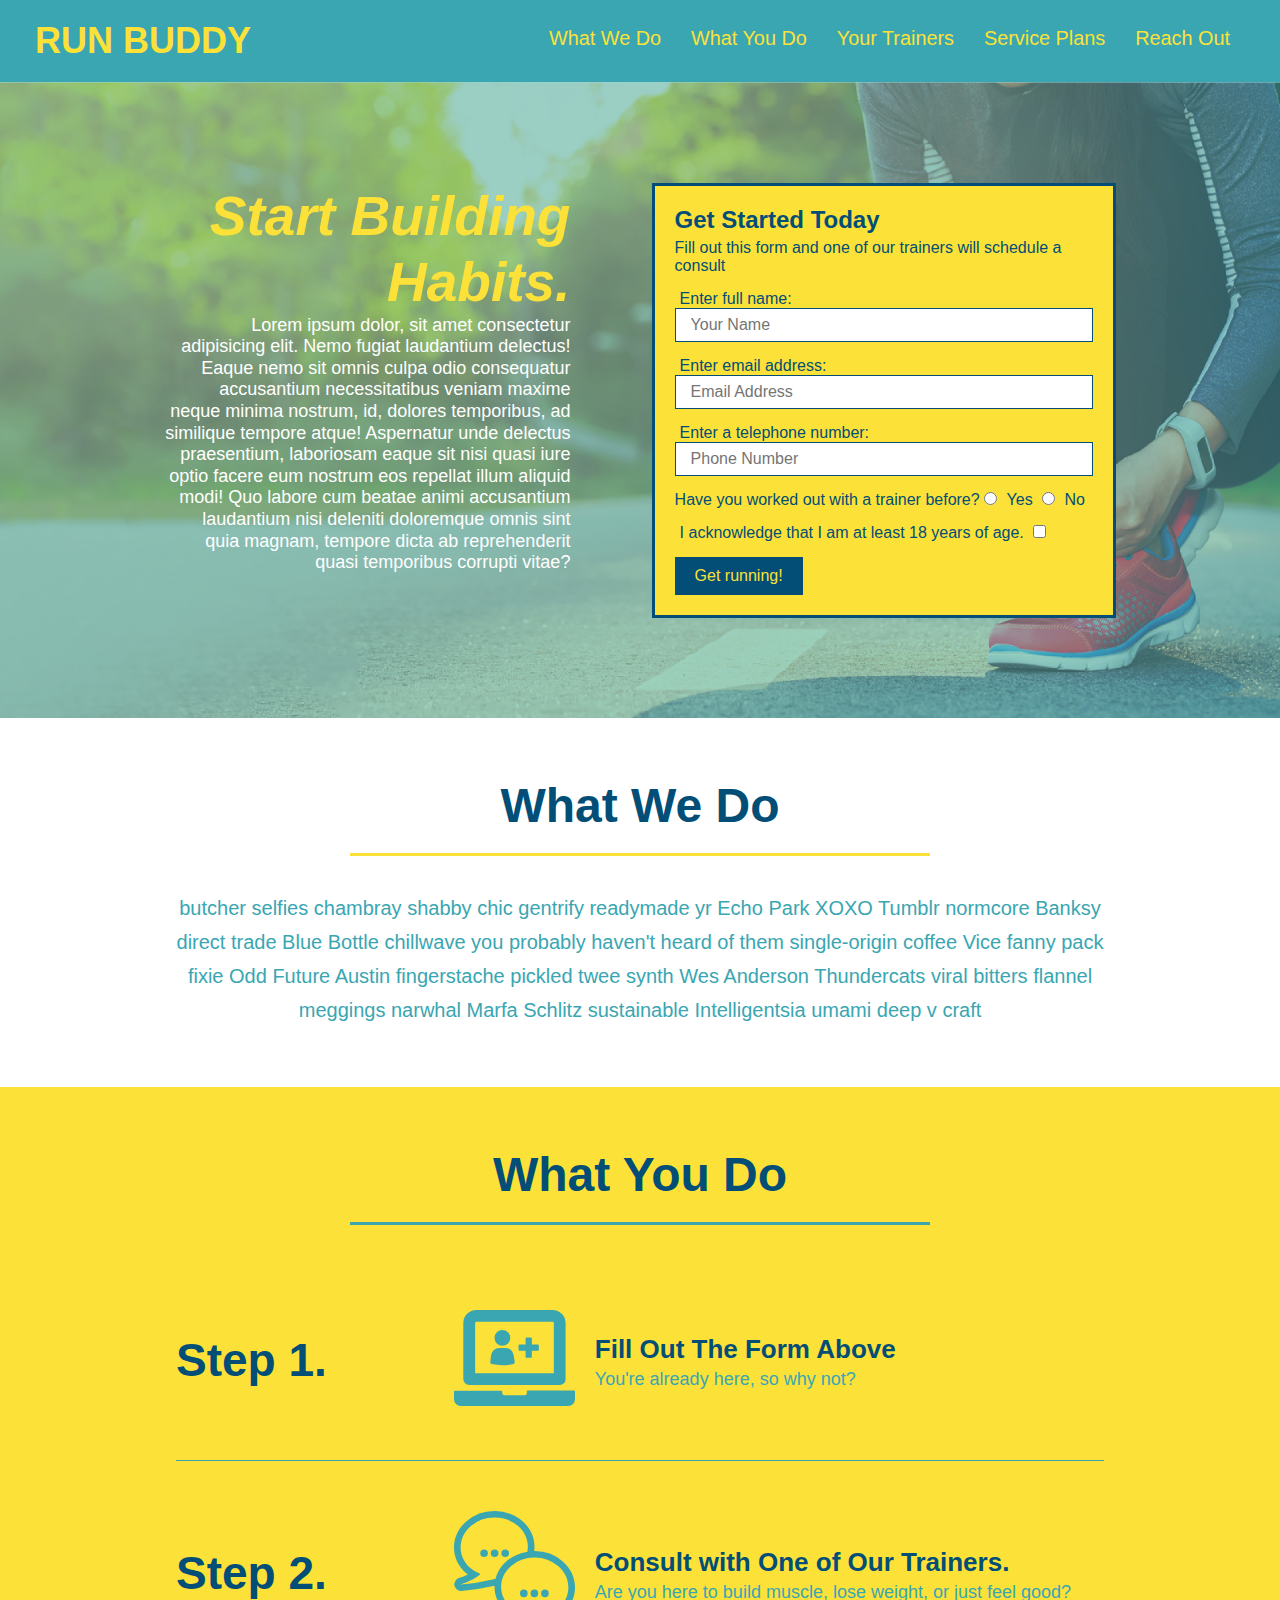
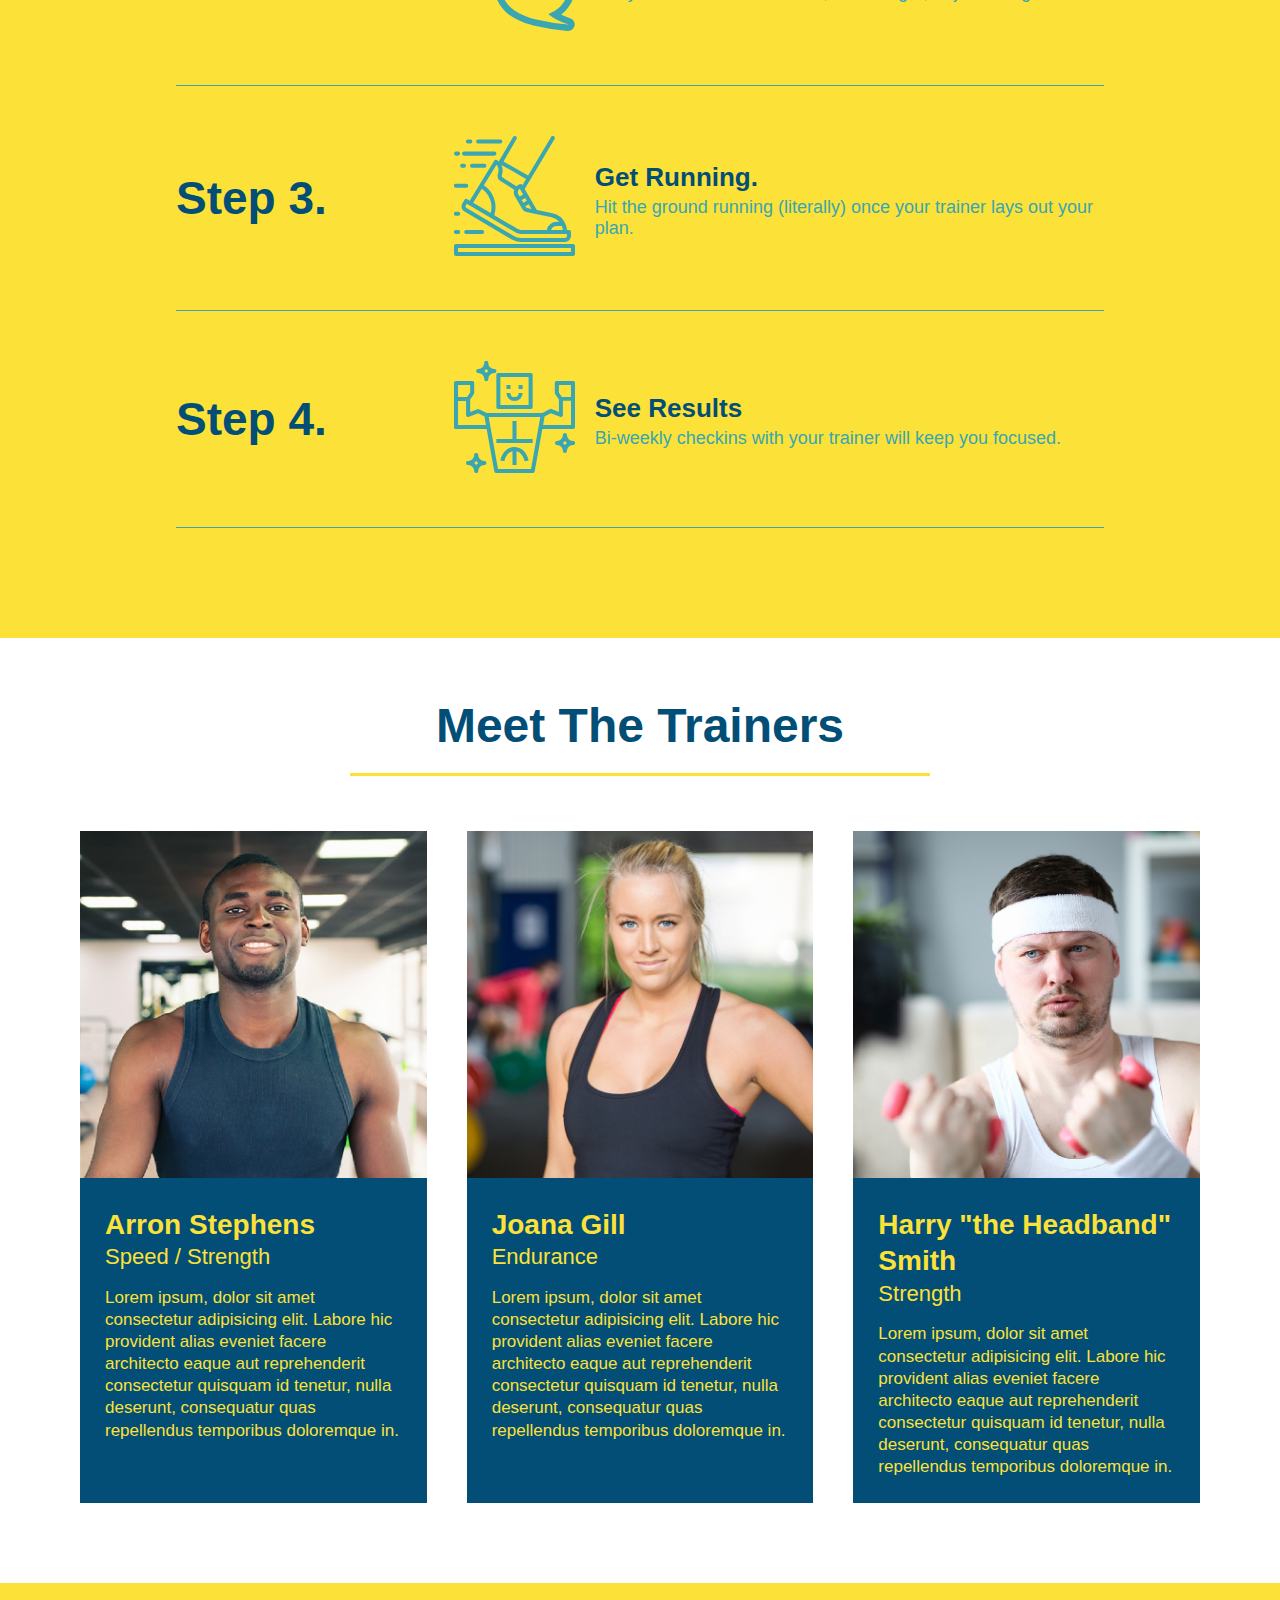
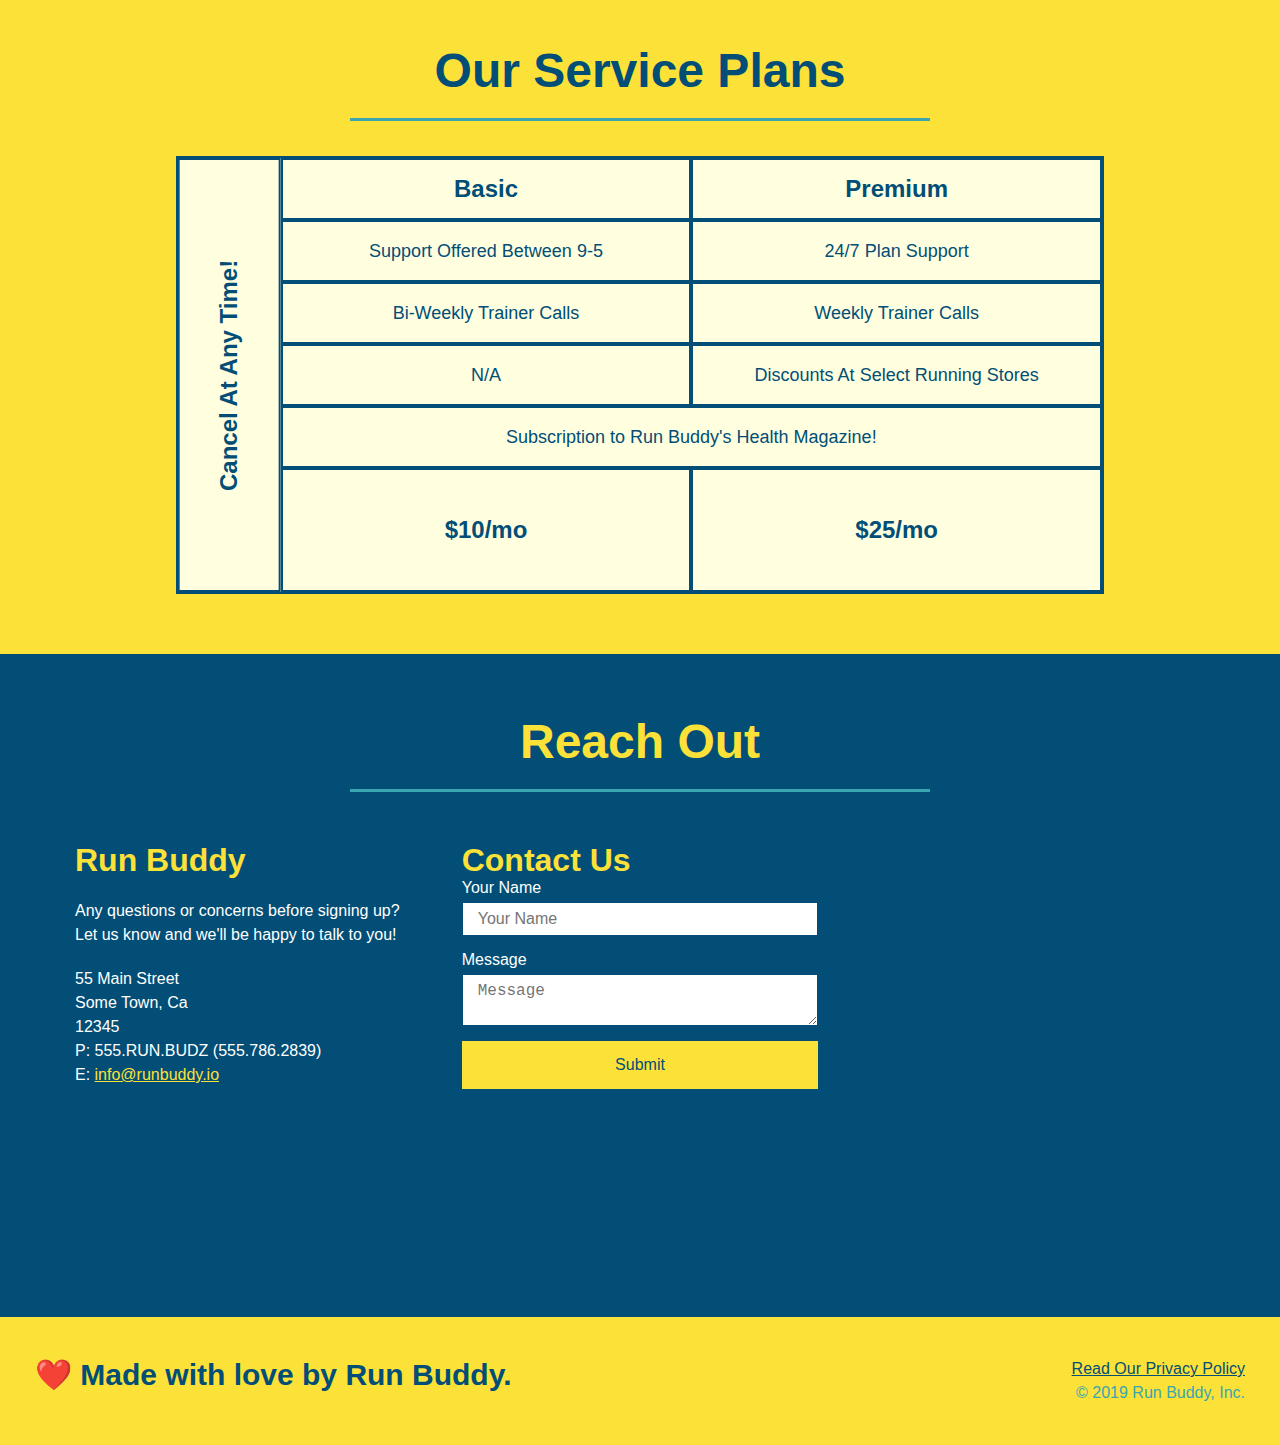
==== commit 788dbf48: "added service table comparison" ====
--- a/index.html
+++ b/index.html
@@ -188,15 +188,66 @@
         </div>
     </section>
 
+    <!-- "service plans" section -->
     <section id="service-plans" class="services">
-        <div class="service-grid-container">
-            <div class="service-grid-item box1">One</div>
-            <div class="service-grid-item box2">Two</div>
-            <div class="service-grid-item box3">Three</div>
-            <div class="service-grid-item box4">Four</div>
-            <div class="service-grid-item box5">Five</div>
-            <div class="service-grid-item box6">Six</div>
-        </div>
+
+        <h2 class="section-title secondary-border">
+            Our Service Plans
+        </h2>
+
+        <div class="service-grid-wrapper">
+            <div class="service-grid-container">
+                <!-- Headers -->
+                <div class="service-grid-item grid-head basic">
+                    Basic
+                </div>
+                <div class="service-grid-item grid-head premium">
+                    Premium
+                </div>
+                
+                <!-- Body -->
+                <div class="service-grid-item basic">
+                    Support Offered Between 9-5
+                </div>
+                
+                <div class="service-grid-item premium">
+                    24/7 Plan Support
+                </div>
+                
+                <div class="service-grid-item basic">
+                    Bi-Weekly Trainer Calls
+                </div>
+                
+                <div class="service-grid-item premium">
+                    Weekly Trainer Calls
+                </div>
+                
+                <div class="service-grid-item basic">
+                    N/A
+                </div>
+                
+                <div class="service-grid-item premium">
+                    Discounts At Select Running Stores
+                </div>
+                
+                <div class="service-grid-item both">
+                    Subscription to Run Buddy's Health Magazine!
+                </div>
+                
+                <div class="service-grid-item grid-price basic">
+                    $10/mo
+                </div>
+                
+                <div class="service-grid-item grid-price premium">
+                    $25/mo
+                </div>
+                
+                <div class="service-grid-item cancel">
+                    Cancel At Any Time!
+                </div>
+            </div> <!-- div service-grid-container -->
+        </div> <!-- div service-grid-wrapper -->
+
     </section>
 
     <!-- "reach out" section -->
--- a/assets/css/style.css
+++ b/assets/css/style.css
@@ -321,35 +321,56 @@
     font-size: 16px;
 }
 
+/* SERVICE STYLES BEGIN */
+.services {
+  background: #fce138; 
+}
+
+.service-grid-wrapper {
+  display: flex;
+  width: 100%;
+  justify-content: center;
+}
 .service-grid-container {
-    max-width: 940px;
-    margin: 0 auto;
+    background: lightyellow;
+    width: 80%;
     display: grid;
-    grid-template-columns: repeat(3, 1fr);
-    grid-template-rows: repeat(3, 100px);
-    grid-gap: 10px;
+    /* repeat(iterator, size) */
+    grid-template-columns: 1fr repeat(2, 4fr);
+    grid-template-rows: repeat(5, 1fr) 2fr;
+    border: 2px solid #024e76;
+    color: #024e76;
+    font-size: 18px;
 }
 
 .service-grid-item {
-  background-color: orange;
-  border: solid;
-  padding: 1em;
-  color: black;
-}
-
-.box1 {
-    grid-column: 1/2;
-    grid-row: 1/3;
-}
-
-.box2 {
-    grid-column: 3/4;
-    grid-row: 1/-1;
-}
-
-.box3 {
-    grid-column: 2/ span 2;
-    grid-row: 3/ span 1;
+    padding: 15px 0;
+    border: 2px solid #024e76;
+    display: flex;
+    align-items: center;
+    justify-content: center;
+    text-align: center;
+}
+
+/* specific match */
+.service-grid-item.basic {
+    grid-column: 2 / span 1;
+}
+
+.service-grid-item.both {
+    grid-column: 2 / span 2;
+}
+
+.service-grid-item.cancel {
+    writing-mode: vertical-lr;
+    grid-column: 1;
+    grid-row: 1 / -1;
+    transform: rotate(180deg);
+}
+
+.grid-head, .grid-price, .service-grid-item.cancel {
+    font-size: 1.5rem;
+    font-weight: bold;
 }
 
 .text-left {
@@ -439,6 +460,25 @@
     .step-text{
         flex: 100%;
     }
+
+    .service-grid-container {
+        grid-template-columns: 1fr 1fr;
+    }
+
+    .service-grid-item.basic {
+        grid-column: 1;
+    }
+
+    .service-grid-item.both {
+        grid-column: 1 / -1;
+    }
+
+    .service-grid-item.cancel {
+        transform: none;
+        writing-mode: unset;
+        grid-column: 1 / -1;
+        grid-row: -1;
+    }
 }
 
 /* MEDIA QUERY FOR MOBILE PHONES AND SMALLER */
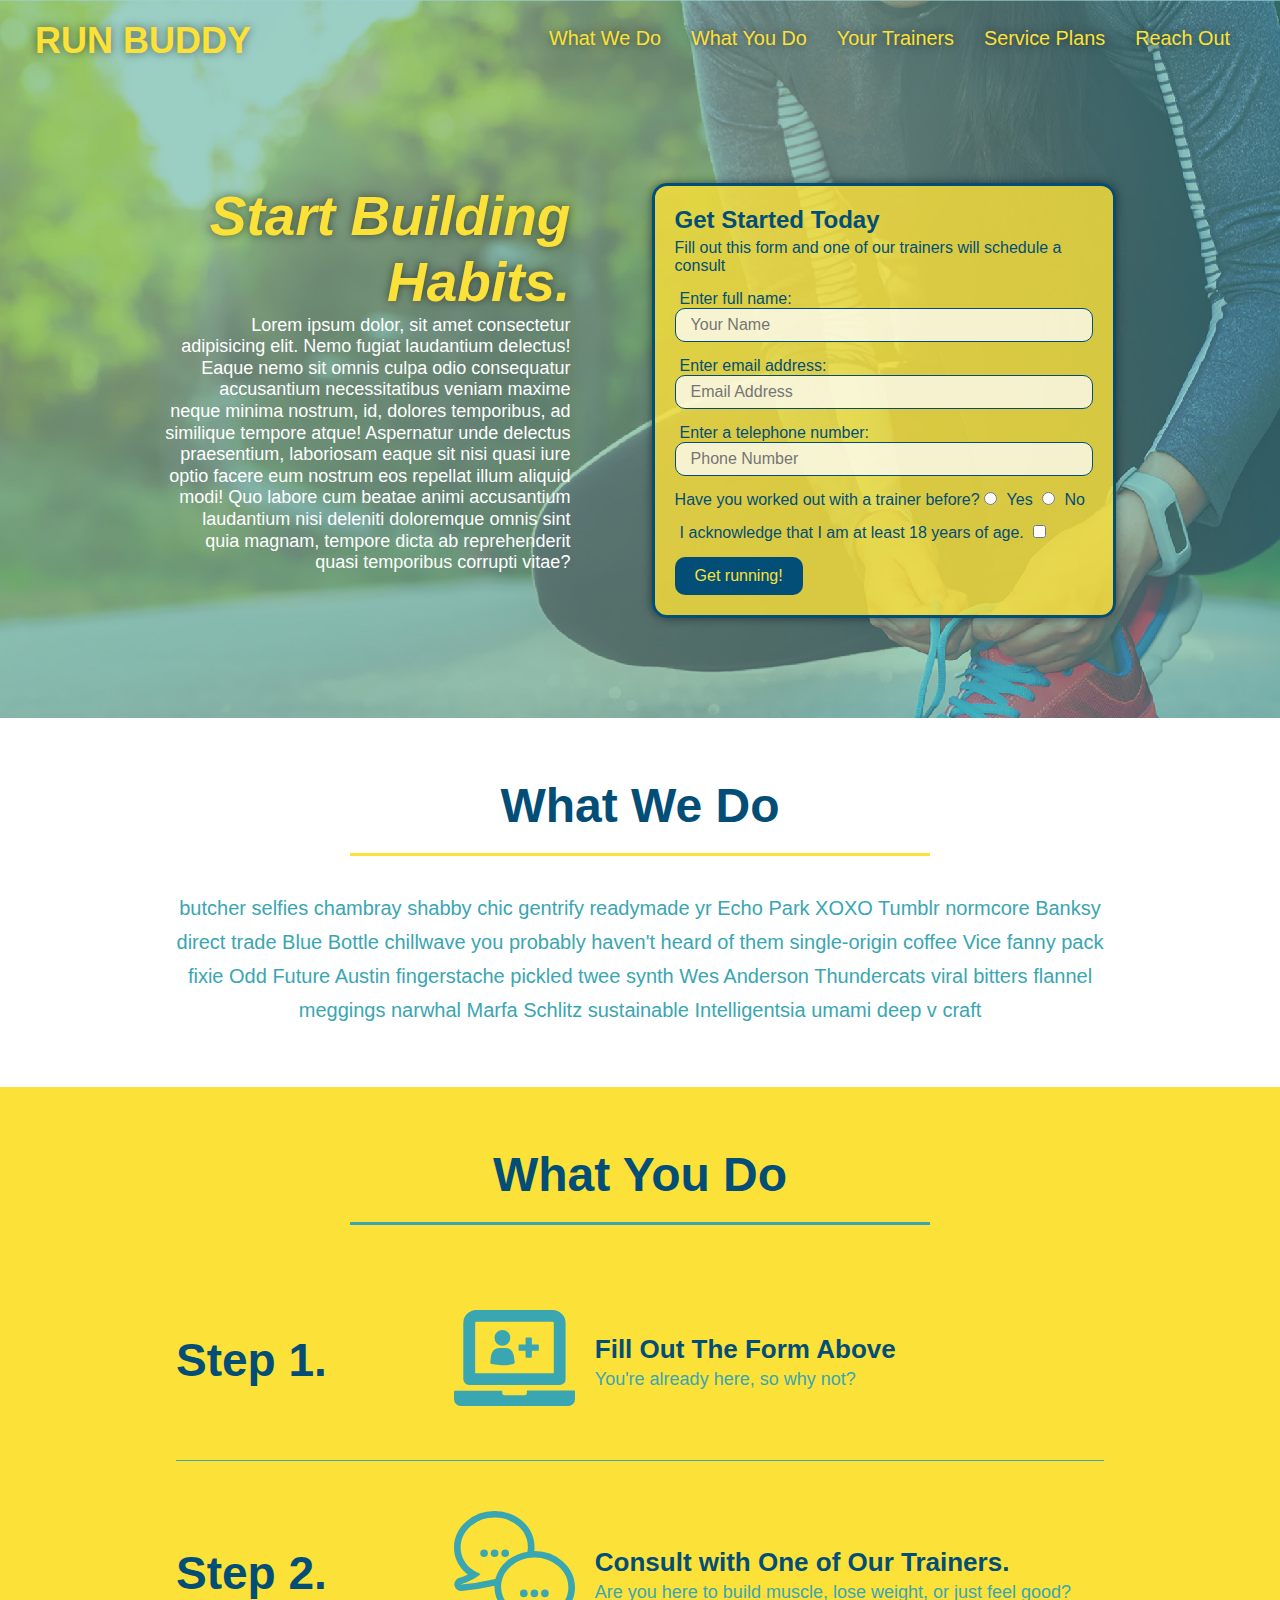
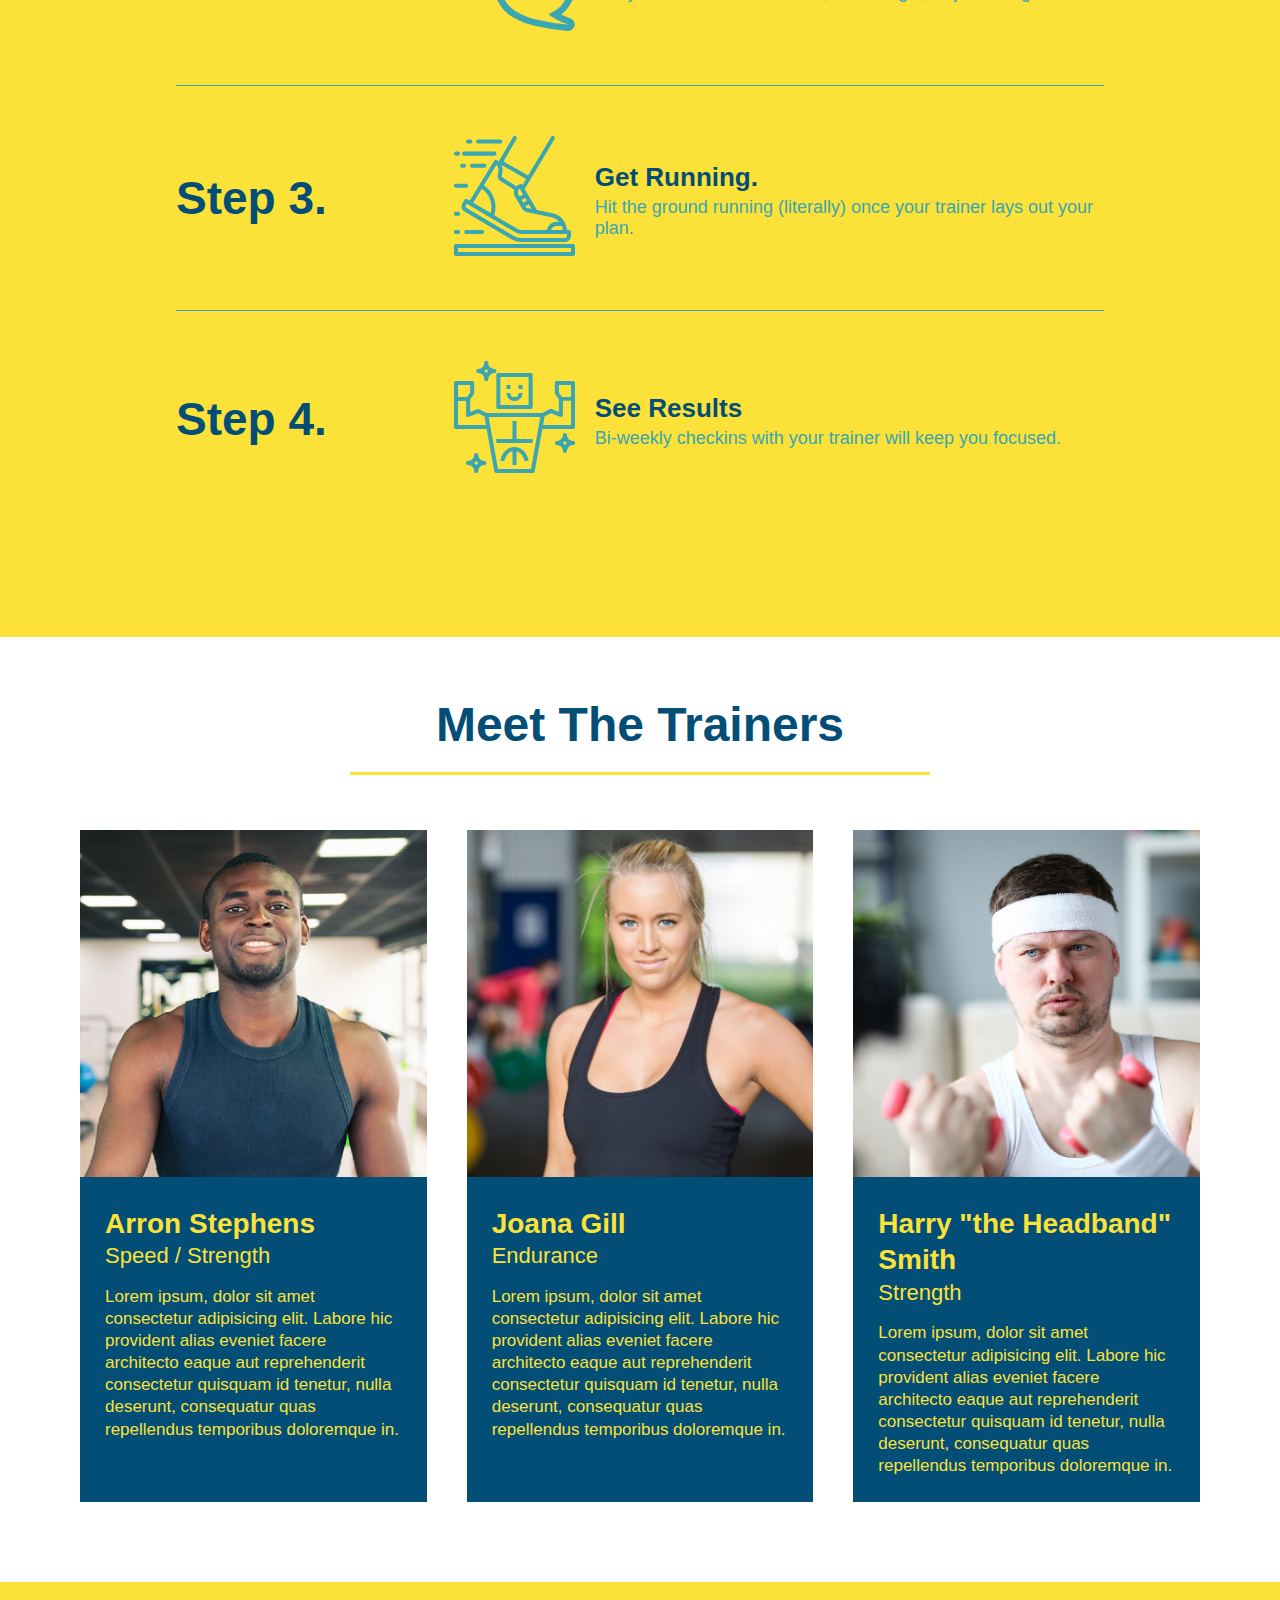
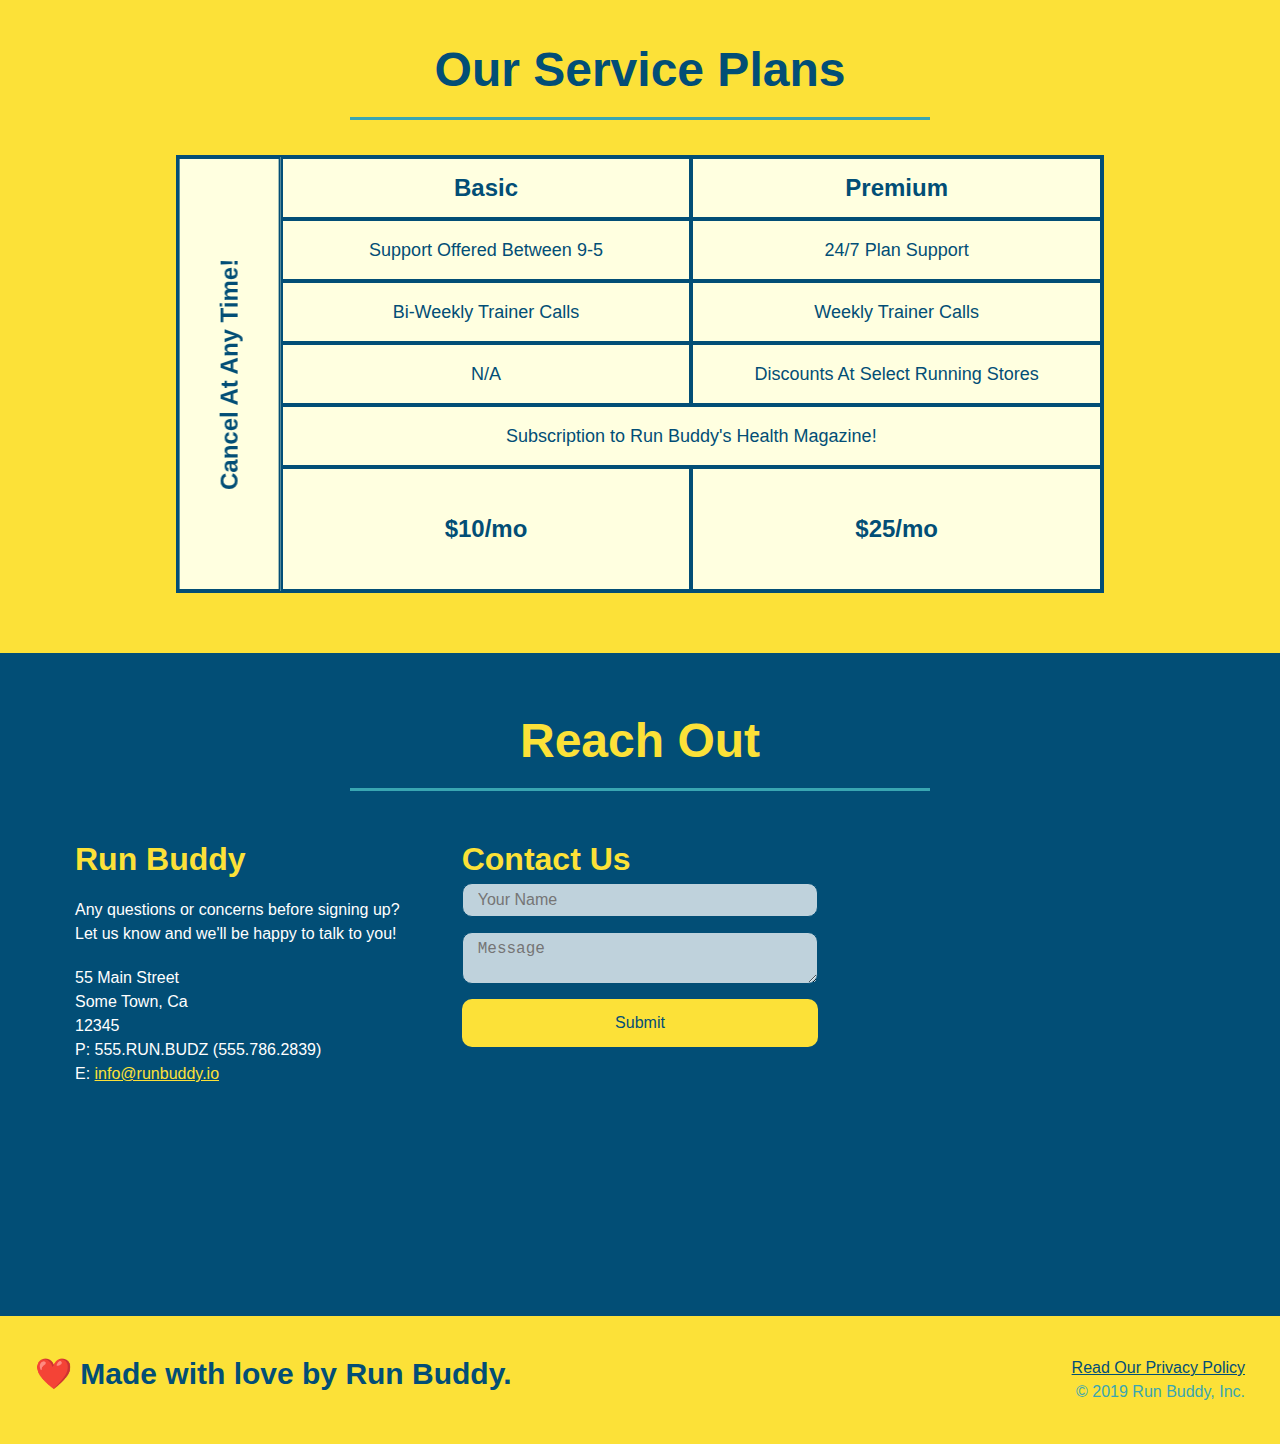
==== commit 8522064b: "form aesthetics and general aesthetics" ====
--- a/index.html
+++ b/index.html
@@ -273,16 +273,16 @@
                     P: 555.RUN.BUDZ (555.786.2839)<br />
                     E: <a href="mailto:info@runbuddy.io">info@runbuddy.io</a>
                 </address>
-            
-            </div>
+            </div>
+                
 
             <div class="contact-form">
                 <h3>Contact Us</h3>
                 <form>
-                    <label for="contact-name">Your Name</label>
+                    <!-- <label for="contact-name">Your Name</label> -->
                     <input type="text" id="contact-name" placeholder="Your Name" />
             
-                    <label for="contact-message">Message</label>
+                    <!-- <label for="contact-message">Message</label> -->
                     <textarea id="contact-message" placeholder="Message"></textarea>
             
                     <button type="submit">Submit</button>
--- a/assets/css/style.css
+++ b/assets/css/style.css
@@ -10,23 +10,31 @@
 }
 
 header {
-  padding: 20px 35px;
-  background-color: #39a6b2;
-  display: flex;
-  justify-content: space-between;
-  flex-wrap: wrap;
+    padding: 20px 35px;
+    background-color: #39a6b2;
+    display: flex;
+    justify-content: space-between;
+    flex-wrap: wrap;
+    position: -webkit-sticky;
+    position: sticky;
+    top: 0;
+    background-image: url("../images/hero-bg.jpg");
+    background-size: cover;
+    background-position: 80%;
+    background-attachment: fixed;
 }
 
 header h1 {
-  font-weight: bold;
-  font-size: 36px;
-  color: #fce138;
-  margin: 0;
+    font-weight: bold;
+    font-size: 36px;
+    color: #fce138;
+    margin: 0;
+    text-shadow: 0 0 10px rgba(0, 0, 0, 0.5);
 }
 
 header a {
-  text-decoration: none;
-  color: #fce138;
+    text-decoration: none;
+    color: #fce138;
 }
 
 header nav {
@@ -45,6 +53,14 @@
   padding: 10px 15px;
   font-weight: lighter;
   font-size: 1.55vw;
+  text-shadow: 0 0 10px rgba(0, 0, 0, 0.5);
+}
+
+header nav ul li a:hover {
+    background: #fce138;
+    color: #024e76;
+    border-radius: 15px;
+    text-shadow: none;
 }
 
 footer {
@@ -78,7 +94,8 @@
 .hero {
     background-image: url("../images/hero-bg.jpg");
     background-size: cover;
-    background-position: center;
+    background-position: 80%;
+    background-attachment: fixed;
     display: flex;
     justify-content: center;
     flex-wrap: wrap;
@@ -87,11 +104,13 @@
 
 .hero-form {
   border: solid 3px #024e76;
-  background-color: #fce138;
+  background-color: rgba(252, 225, 56, 0.8);
   padding: 20px;
   color: #024e76;
   width: 40%;
   margin: 3.5%;
+  box-shadow: 0 0 10px rgba(0, 0, 0, 0.5);
+  border-radius: 15px;
 }
 
 .hero-form h3 {
@@ -116,16 +135,24 @@
     font-style: italic;
     font-size: 55px;
     color: #fce138;
+    text-shadow: 0 0 10px rgba(0, 0, 0, 0.5);
 }
 
 .form-input {
-  border: 1px solid #024e76;
-  display: block;
-  padding: 7px 15px;
-  font-size: 16px;
-  color: #024e76;
-  width: 100%;
-  margin-bottom: 15px;
+    border: 1px solid #024e76;
+    display: block;
+    padding: 7px 15px;
+    font-size: 16px;
+    color: #024e76;
+    width: 100%;
+    margin-bottom: 15px;
+    border-radius: 10px;
+    background-color: rgba(255,255,255, 0.75);
+}
+
+.form-input:focus {
+    background-color: rgba(255,255,255, 1);
+    outline: none;
 }
 
 .hero-form label {
@@ -133,11 +160,16 @@
 }
 
 .hero-form button {
-  color: #fce138;
-  background-color: #024e76;
-  border: none;
-  padding: 10px 20px;
-  font-size: 16px;
+    color: #fce138;
+    background-color: #024e76;
+    border: none;
+    padding: 10px 20px;
+    font-size: 16px;
+    border-radius: 10px;
+}
+
+.hero-form button:hover {
+    background-color: #39a6b2;  
 }
 
 .intro p {
@@ -175,11 +207,14 @@
     margin: 50px auto;
     padding-bottom: 50px;
     width: 80%;
-    border-bottom: 1px solid #39a6b2;
     display: flex;
     flex-wrap: wrap;
     align-items: center;
     justify-content: space-between;
+}
+
+.step:not(:last-child) {
+  border-bottom: 1px solid #39a6b2;
 }
 
 .step h3 {
@@ -309,6 +344,13 @@
     width: 100%;
     margin-bottom: 15px;
     margin-top: 5px;
+    border-radius: 10px;
+    background-color: rgba(255,255,255, 0.75);
+}
+
+.contact-form input:focus, .contact-form textarea:focus {
+    background-color: rgba(255,255,255, 1);
+    outline: none;
 }
 
 .contact-form button {
@@ -319,6 +361,12 @@
     text-align: center;
     padding: 15px 0;
     font-size: 16px;
+    border-radius: 10px;
+}
+
+.contact-form button:hover {
+    color: #fce138;
+    background: #39a6b2;
 }
 
 /* SERVICE STYLES BEGIN */
@@ -390,6 +438,7 @@
     header {
         padding-bottom: 0;
         justify-content: center;
+        position: relative;
     }
 
     header h1 {
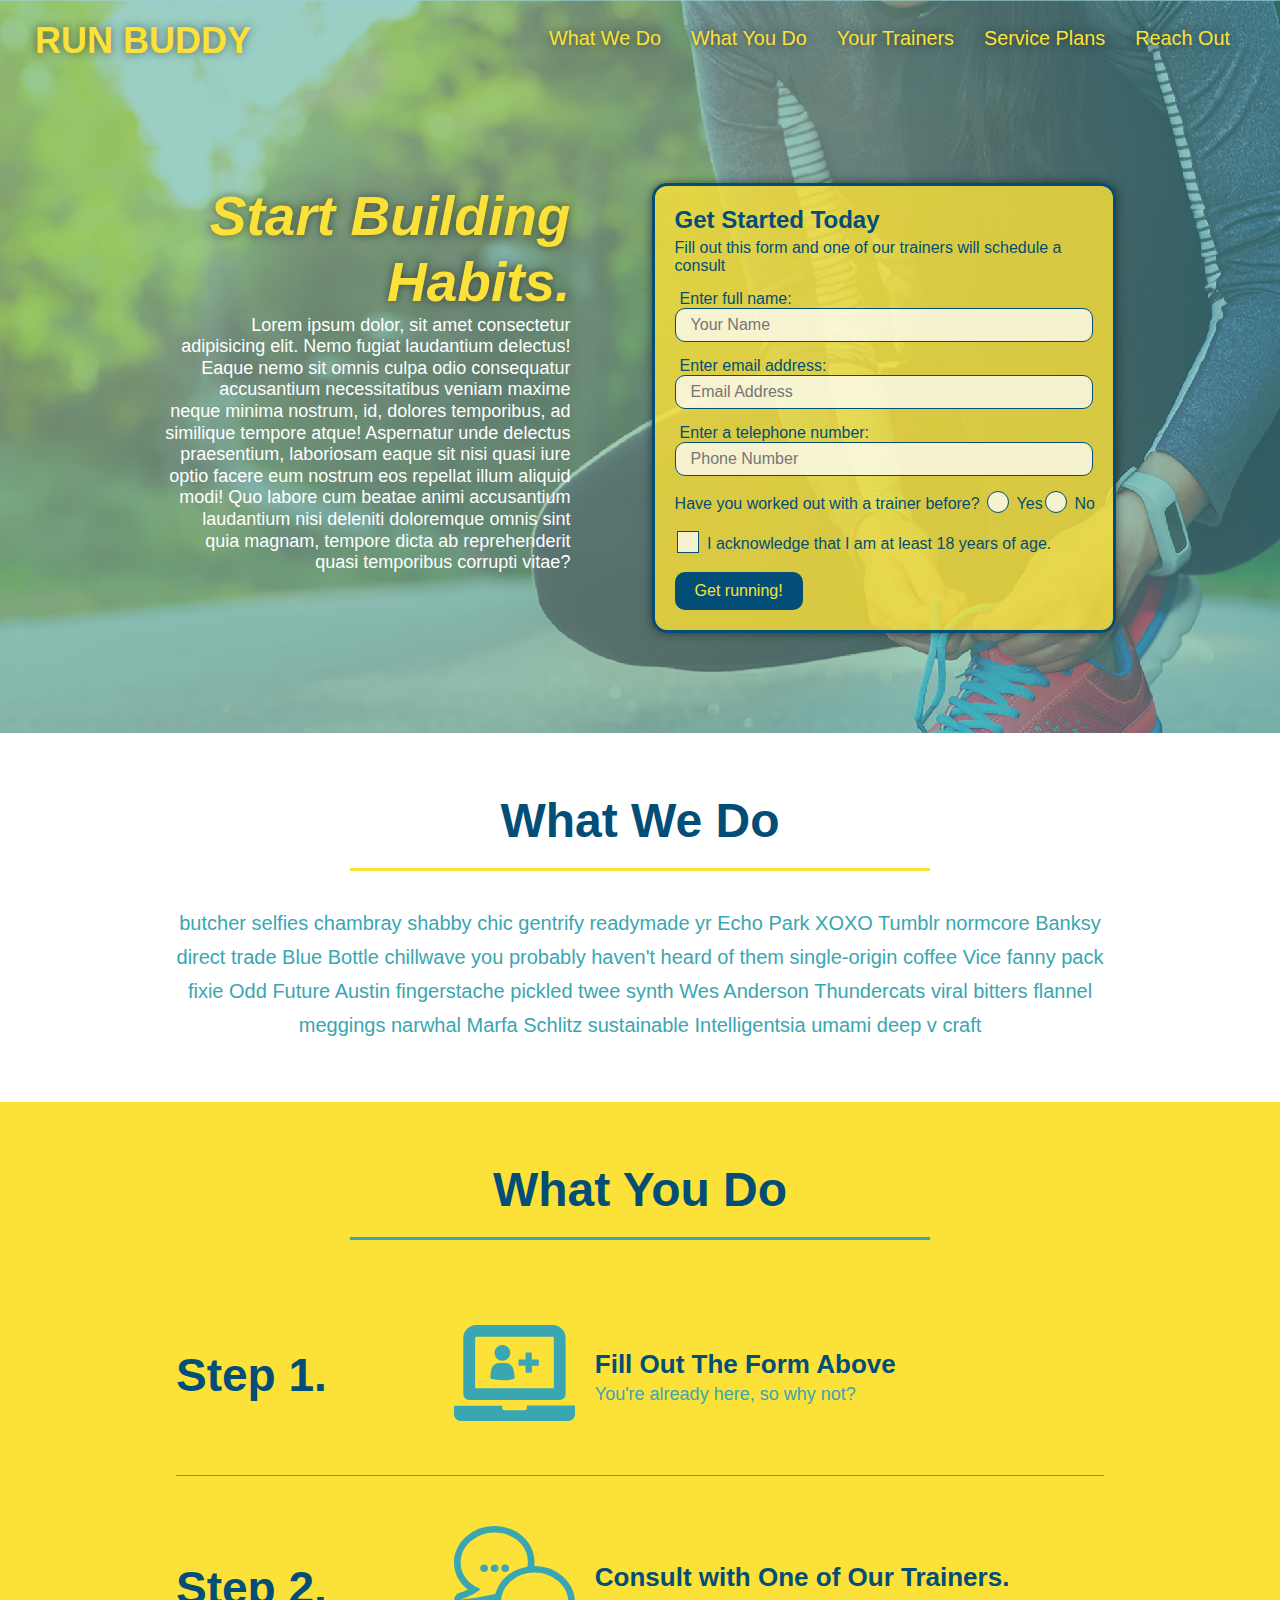
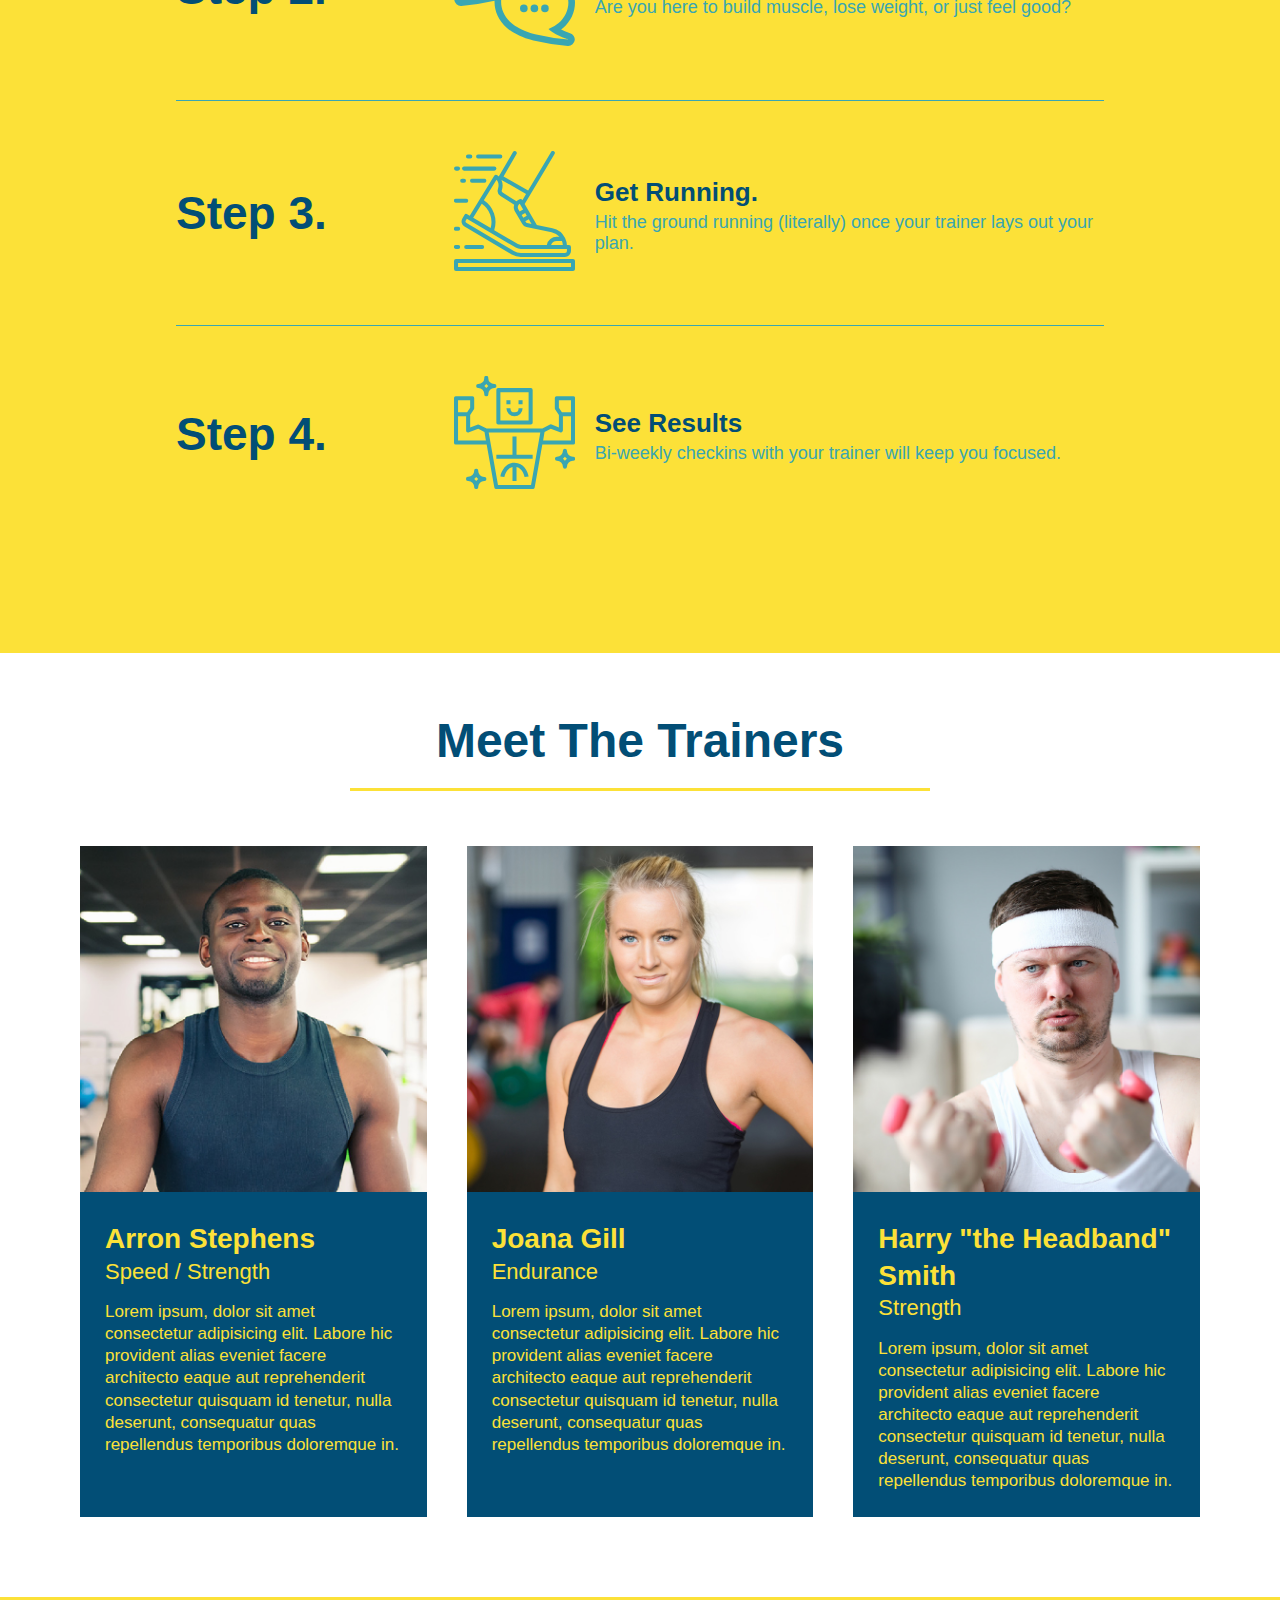
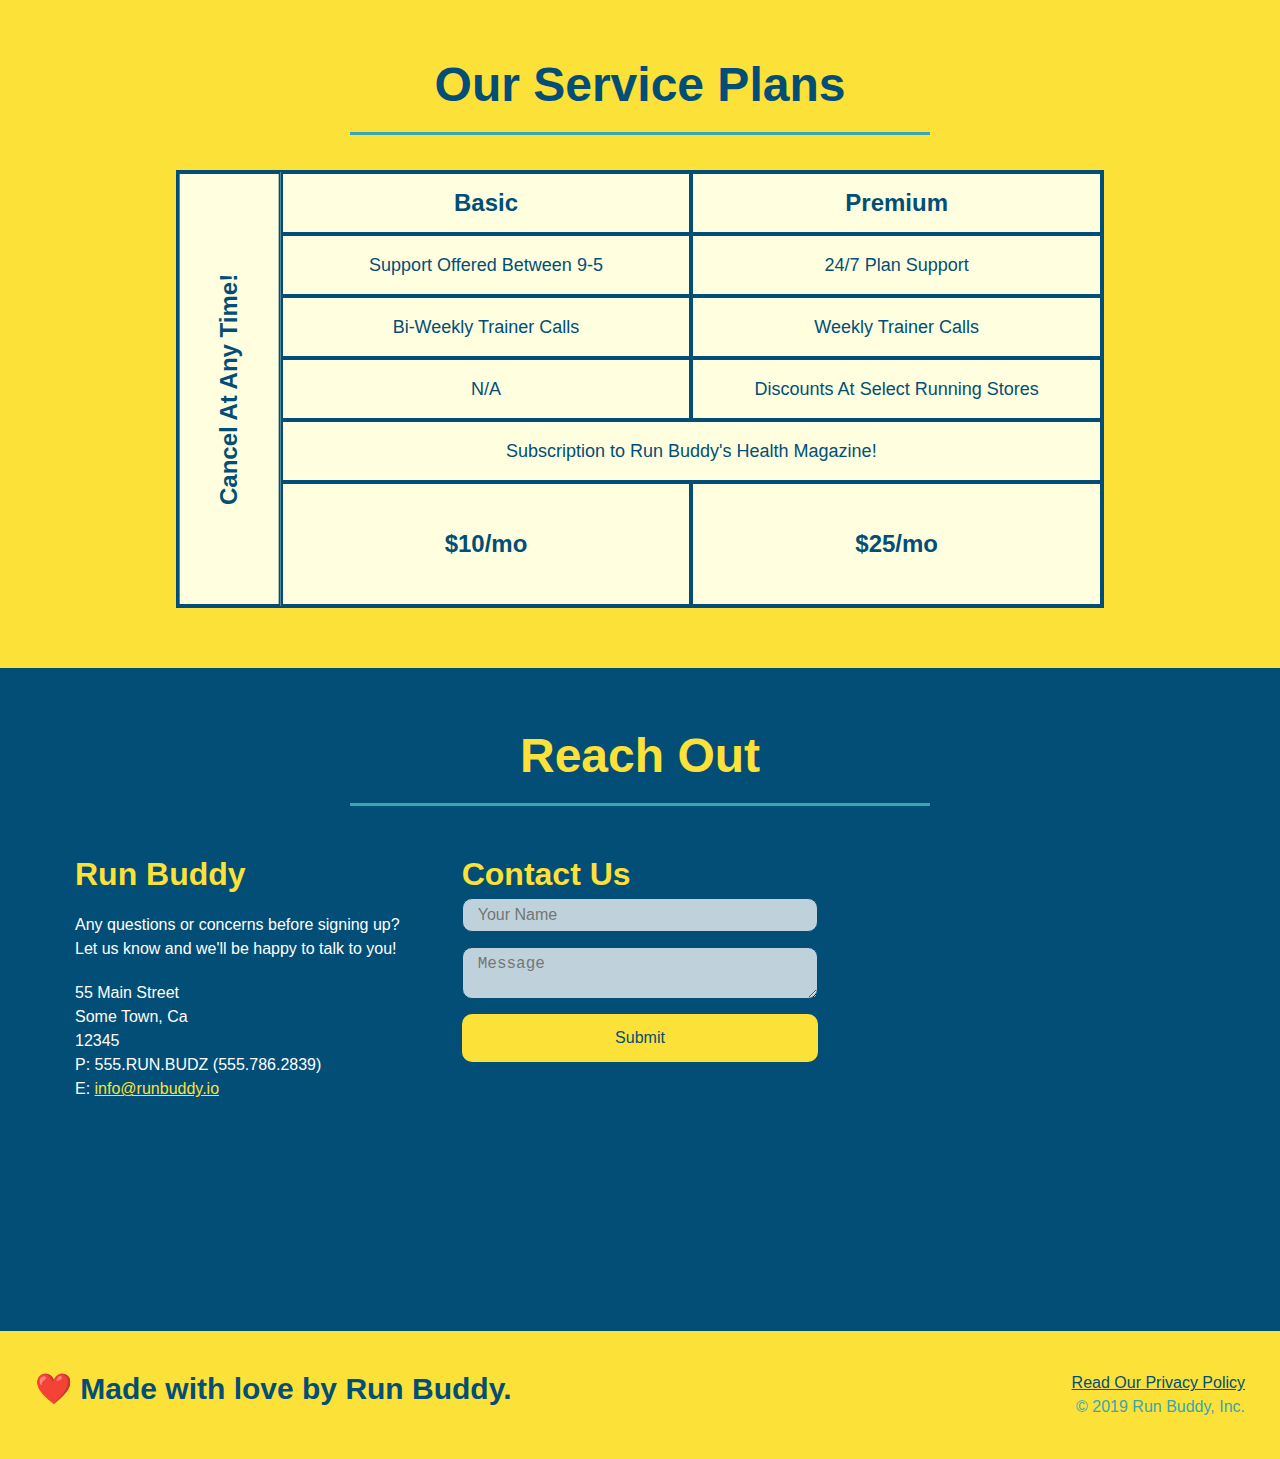
==== commit d60c59c4: "final css touches" ====
--- a/index.html
+++ b/index.html
@@ -54,17 +54,21 @@
                 <label for="phone">Enter a telephone number:</label>
                 <input type="tel" placeholder="Phone Number" name="phone" id="phone" class="form-input" />
                 <p>
-                Have you worked out with a trainer before?
-                <input type="radio" name="trainer-confirm" id="trainer-yes" />
-                <label for="trainer-yes">Yes</label>
-                <input type="radio" name=trainer-confirm id="trainer-no" />
-                <label for="trainer-no">No</label>
-                </p>
-                <p>
-                <label for="checkbox">
-                    I acknowledge that I am at least 18 years of age.
-                </label>
-                <input type="checkbox" name="age-confirm" id="checkbox" />
+                    Have you worked out with a trainer before?
+                    <span class="radio-wrapper">
+                        <input type="radio" name="trainer-confirm" id="trainer-yes" />
+                        <label for="trainer-yes">Yes</label>
+                    </span>
+                    <span class="radio-wrapper">
+                        <input type="radio" name="trainer-confirm" id="trainer-no" />
+                        <label for="trainer-no">No</label>
+                    </span>
+                </p>
+                <p>
+                    <span class="checkbox-wrapper">
+                        <input type="checkbox" name="age-confirm" id="checkbox" />
+                        <label for="checkbox">I acknowledge that I am at least 18 years of age.</label>
+                    </span>
                 </p>
                 <button type="submit">
                     Get running!
--- a/assets/css/style.css
+++ b/assets/css/style.css
@@ -1,3 +1,9 @@
+:root {
+  --primary-color: #fce138;
+  --secondary-color: #024e76;
+  --tertiary-color: #39a6b2;
+}
+
 * {
   margin: 0;
   padding: 0;
@@ -5,13 +11,13 @@
 }
 
 body {
-  color: #39a6b2;
+  color: var(--tertiary-color);
   font-family: Helvetica, Arial, sans-serif;
 }
 
 header {
     padding: 20px 35px;
-    background-color: #39a6b2;
+    background-color: var(--tertiary-color);
     display: flex;
     justify-content: space-between;
     flex-wrap: wrap;
@@ -22,19 +28,20 @@
     background-size: cover;
     background-position: 80%;
     background-attachment: fixed;
+    z-index: 9999;
 }
 
 header h1 {
     font-weight: bold;
     font-size: 36px;
-    color: #fce138;
+    color: var(--primary-color);
     margin: 0;
     text-shadow: 0 0 10px rgba(0, 0, 0, 0.5);
 }
 
 header a {
     text-decoration: none;
-    color: #fce138;
+    color: var(--primary-color);
 }
 
 header nav {
@@ -57,14 +64,14 @@
 }
 
 header nav ul li a:hover {
-    background: #fce138;
-    color: #024e76;
+    background: var(--primary-color);
+    color: var(--secondary-color);
     border-radius: 15px;
     text-shadow: none;
 }
 
 footer {
-  background: #fce138;
+  background: var(--primary-color);
   width: 100%;
   padding: 40px 35px;
   display: flex;
@@ -73,7 +80,7 @@
 }
 
 footer h2 {
-  color: #024e76;
+  color: var(--secondary-color);
   font-size: 30px;
   margin: 0;
 }
@@ -84,7 +91,7 @@
 }
 
 footer a{
-  color: #024e76;
+  color: var(--secondary-color);
 }
 
 section {
@@ -103,10 +110,10 @@
 }
 
 .hero-form {
-  border: solid 3px #024e76;
+  border: solid 3px var(--secondary-color);
   background-color: rgba(252, 225, 56, 0.8);
   padding: 20px;
-  color: #024e76;
+  color: var(--secondary-color);
   width: 40%;
   margin: 3.5%;
   box-shadow: 0 0 10px rgba(0, 0, 0, 0.5);
@@ -134,16 +141,16 @@
 .hero-cta h2 {
     font-style: italic;
     font-size: 55px;
-    color: #fce138;
+    color: var(--primary-color);
     text-shadow: 0 0 10px rgba(0, 0, 0, 0.5);
 }
 
 .form-input {
-    border: 1px solid #024e76;
+    border: 1px solid var(--secondary-color);
     display: block;
     padding: 7px 15px;
     font-size: 16px;
-    color: #024e76;
+    color: var(--secondary-color);
     width: 100%;
     margin-bottom: 15px;
     border-radius: 10px;
@@ -155,13 +162,73 @@
     outline: none;
 }
 
+.checkbox-wrapper input, .radio-wrapper input {
+  opacity: 0;
+}
+
+.checkbox-wrapper label, .radio-wrapper label {
+    position: relative;
+    left: 10px;
+    margin: 10px;
+    line-height: 1.6;
+}
+
+.checkbox-wrapper label::before, .radio-wrapper label::before {
+    content: "";
+    height: 20px;
+    width: 20px;
+    background: rgba(255, 255, 255, 0.75);  
+    border: 1px solid var(--secondary-color);  
+    position: absolute;
+    top: -4px;
+    left: -30px;
+}
+
+.radio-wrapper label::before {
+    border-radius: 50%;
+}
+
+.radio-wrapper label::after {
+    content: "";
+    width: 20px;
+    height: 20px;
+    border-radius: 50%;
+    background: var(--secondary-color);
+    position: absolute;
+    left: -29px;
+    top: -3px;
+    background-image: radial-gradient(circle, var(--tertiary-color), var(--secondary-color));
+}
+
+.checkbox-wrapper label::after {
+    content: "";
+    height: 6px;
+    width: 14px;
+    border-left: 2px solid var(--secondary-color);
+    border-bottom: 2px solid var(--secondary-color);
+    position: absolute;
+    left: -26px;
+    top: 1px;
+    transform: rotate(-58deg);
+}
+
+.checkbox-wrapper input + label::after, 
+.radio-wrapper input + label::after {
+  content: none;
+}
+
+.checkbox-wrapper input:checked + label::after, 
+.radio-wrapper input:checked + label::after {
+  content: "";
+}
+
 .hero-form label {
   margin: 0 5px;
 }
 
 .hero-form button {
-    color: #fce138;
-    background-color: #024e76;
+    color: var(--primary-color);
+    background-color: var(--secondary-color);
     border: none;
     padding: 10px 20px;
     font-size: 16px;
@@ -169,12 +236,12 @@
 }
 
 .hero-form button:hover {
-    background-color: #39a6b2;  
+    background-color: var(--tertiary-color);  
 }
 
 .intro p {
   line-height: 1.7;
-  color: #39a6b2;
+  color: var(--tertiary-color);
   width: 80%;
   font-size: 20px;
   margin: 0 auto;
@@ -182,12 +249,12 @@
 }
 
 .steps {
-  background: #fce138;
+  background: var(--primary-color);
 }
 
 .section-title {
   font-size: 48px;
-  color: #024e76;
+  color: var(--secondary-color);
   border-bottom: 3px solid;
   padding-bottom: 20px;
   text-align: center;
@@ -196,11 +263,11 @@
 }
 
 .primary-border {
-  border-color: #fce138;
+  border-color: var(--primary-color);
 }
 
 .secondary-border {
-  border-color: #39a6b2;
+  border-color: var(--tertiary-color);
 }
 
 .step {
@@ -214,11 +281,11 @@
 }
 
 .step:not(:last-child) {
-  border-bottom: 1px solid #39a6b2;
+  border-bottom: 1px solid var(--tertiary-color);
 }
 
 .step h3 {
-  color: #024e76;
+  color: var(--secondary-color);
   font-size: 46px;
   flex: 1 30%;
 }
@@ -231,14 +298,14 @@
 }
 
 .step-text p {
-  color: #39a6b2;
+  color: var(--tertiary-color);
   font-size: 18px;
 }
 
 .step-text h4 {
     font-size: 26px;
     line-height: 1.5;
-    color: #024e76;
+    color: var(--secondary-color);
 }
 
 .step-img {
@@ -264,8 +331,8 @@
 
 .trainer {
   margin: 20px;
-  background: #024e76;
-  color: #fce138;
+  background: var(--secondary-color);
+  color: var(--primary-color);
   flex: 1;
 }
 
@@ -293,11 +360,11 @@
 }
 
 .contact {
-  background-color: #024e76;
+  background-color: var(--secondary-color);
 }
 
 .contact h2 {
-  color: #fce138
+  color: var(--primary-color)
 }
 
 .contact-info {
@@ -320,7 +387,7 @@
 }
 
 .contact-info h3 {
-  color: #fce138;
+  color: var(--primary-color);
   font-size: 32px;
 }
 
@@ -332,15 +399,15 @@
 }
 
 .contact-info a{
-  color: #fce138;
+  color: var(--primary-color);
 }
 
 .contact-form input, .contact-form textarea {
-    border: 1px solid #024e76;
+    border: 1px solid var(--secondary-color);
     display: block;
     padding: 7px 15px;
     font-size: 16px;
-    color: #024e76;
+    color: var(--secondary-color);
     width: 100%;
     margin-bottom: 15px;
     margin-top: 5px;
@@ -356,8 +423,8 @@
 .contact-form button {
     width: 100%;
     border: none;
-    background: #fce138;
-    color: #024e76;
+    background: var(--primary-color);
+    color: var(--secondary-color);
     text-align: center;
     padding: 15px 0;
     font-size: 16px;
@@ -365,13 +432,13 @@
 }
 
 .contact-form button:hover {
-    color: #fce138;
-    background: #39a6b2;
+    color: var(--primary-color);
+    background: var(--tertiary-color);
 }
 
 /* SERVICE STYLES BEGIN */
 .services {
-  background: #fce138; 
+  background: var(--primary-color); 
 }
 
 .service-grid-wrapper {
@@ -386,14 +453,14 @@
     /* repeat(iterator, size) */
     grid-template-columns: 1fr repeat(2, 4fr);
     grid-template-rows: repeat(5, 1fr) 2fr;
-    border: 2px solid #024e76;
-    color: #024e76;
+    border: 2px solid var(--secondary-color);
+    color: var(--secondary-color);
     font-size: 18px;
 }
 
 .service-grid-item {
     padding: 15px 0;
-    border: 2px solid #024e76;
+    border: 2px solid var(--secondary-color);
     display: flex;
     align-items: center;
     justify-content: center;
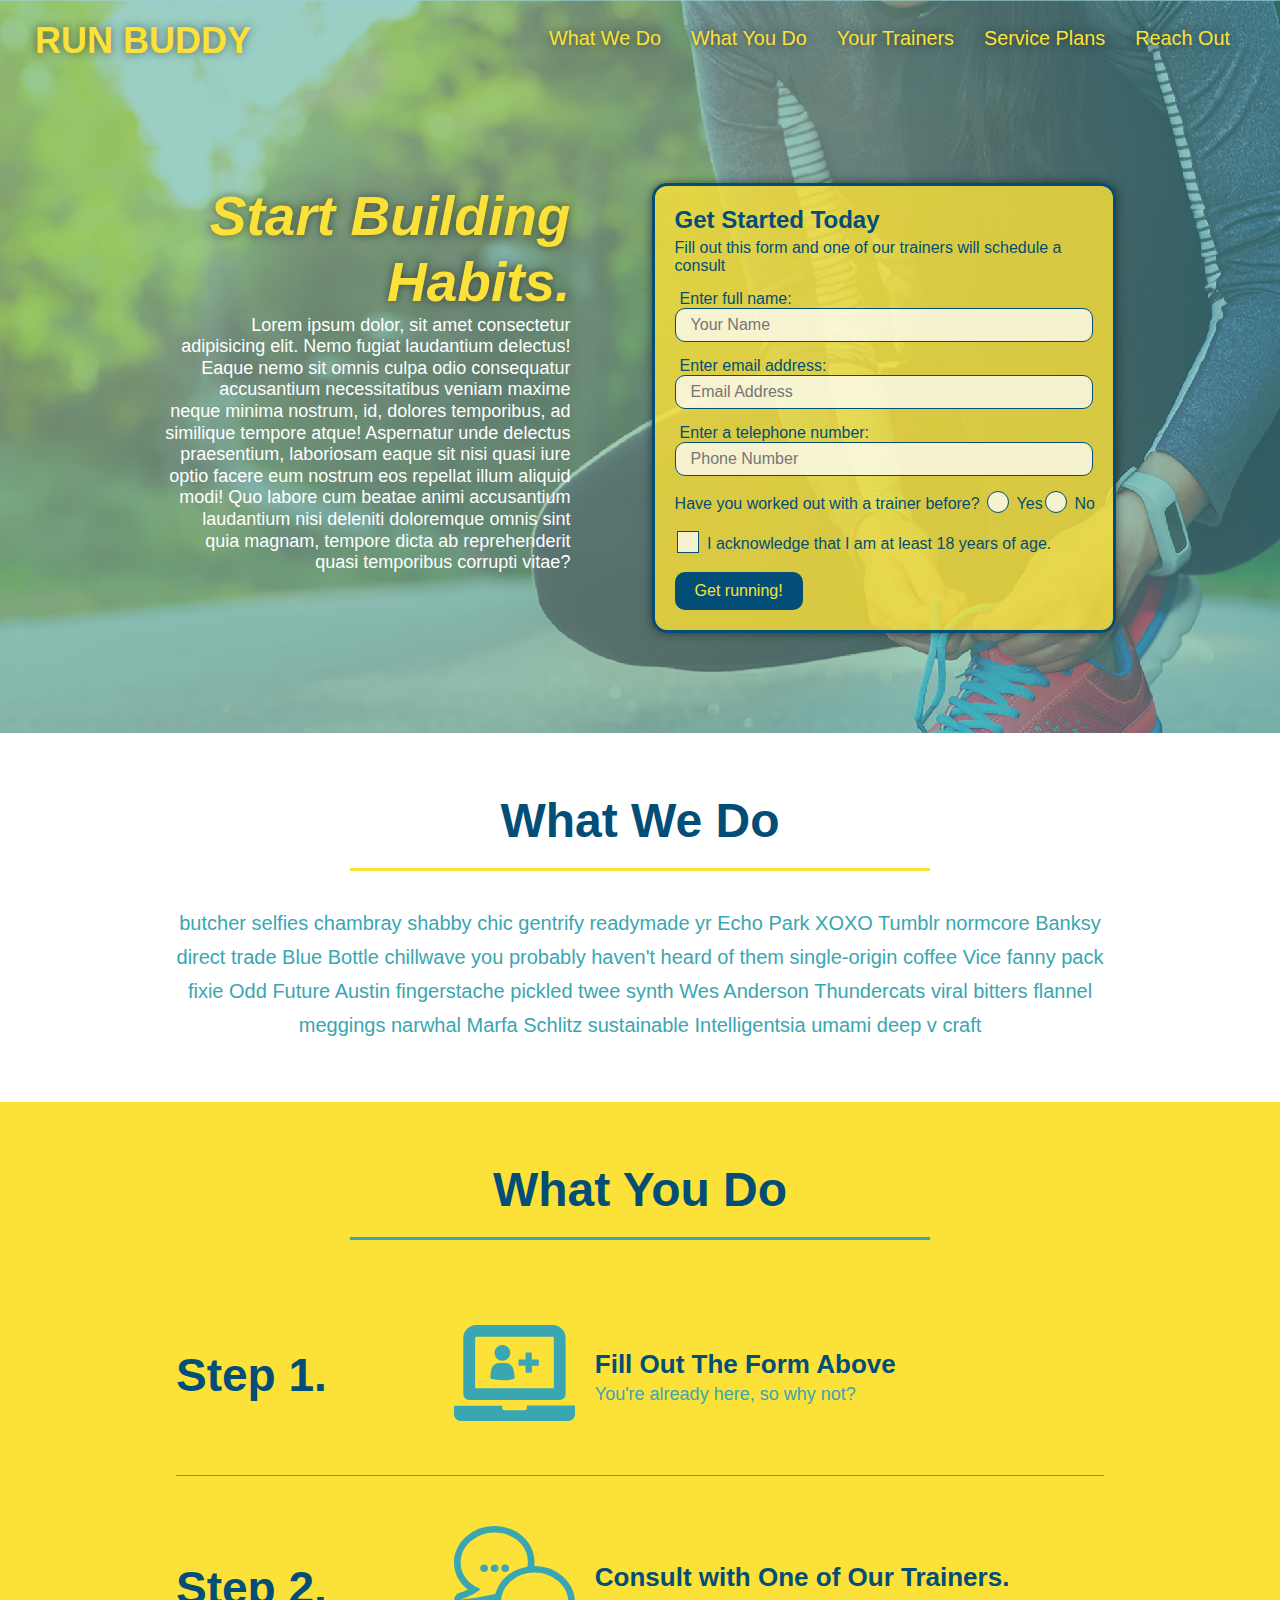
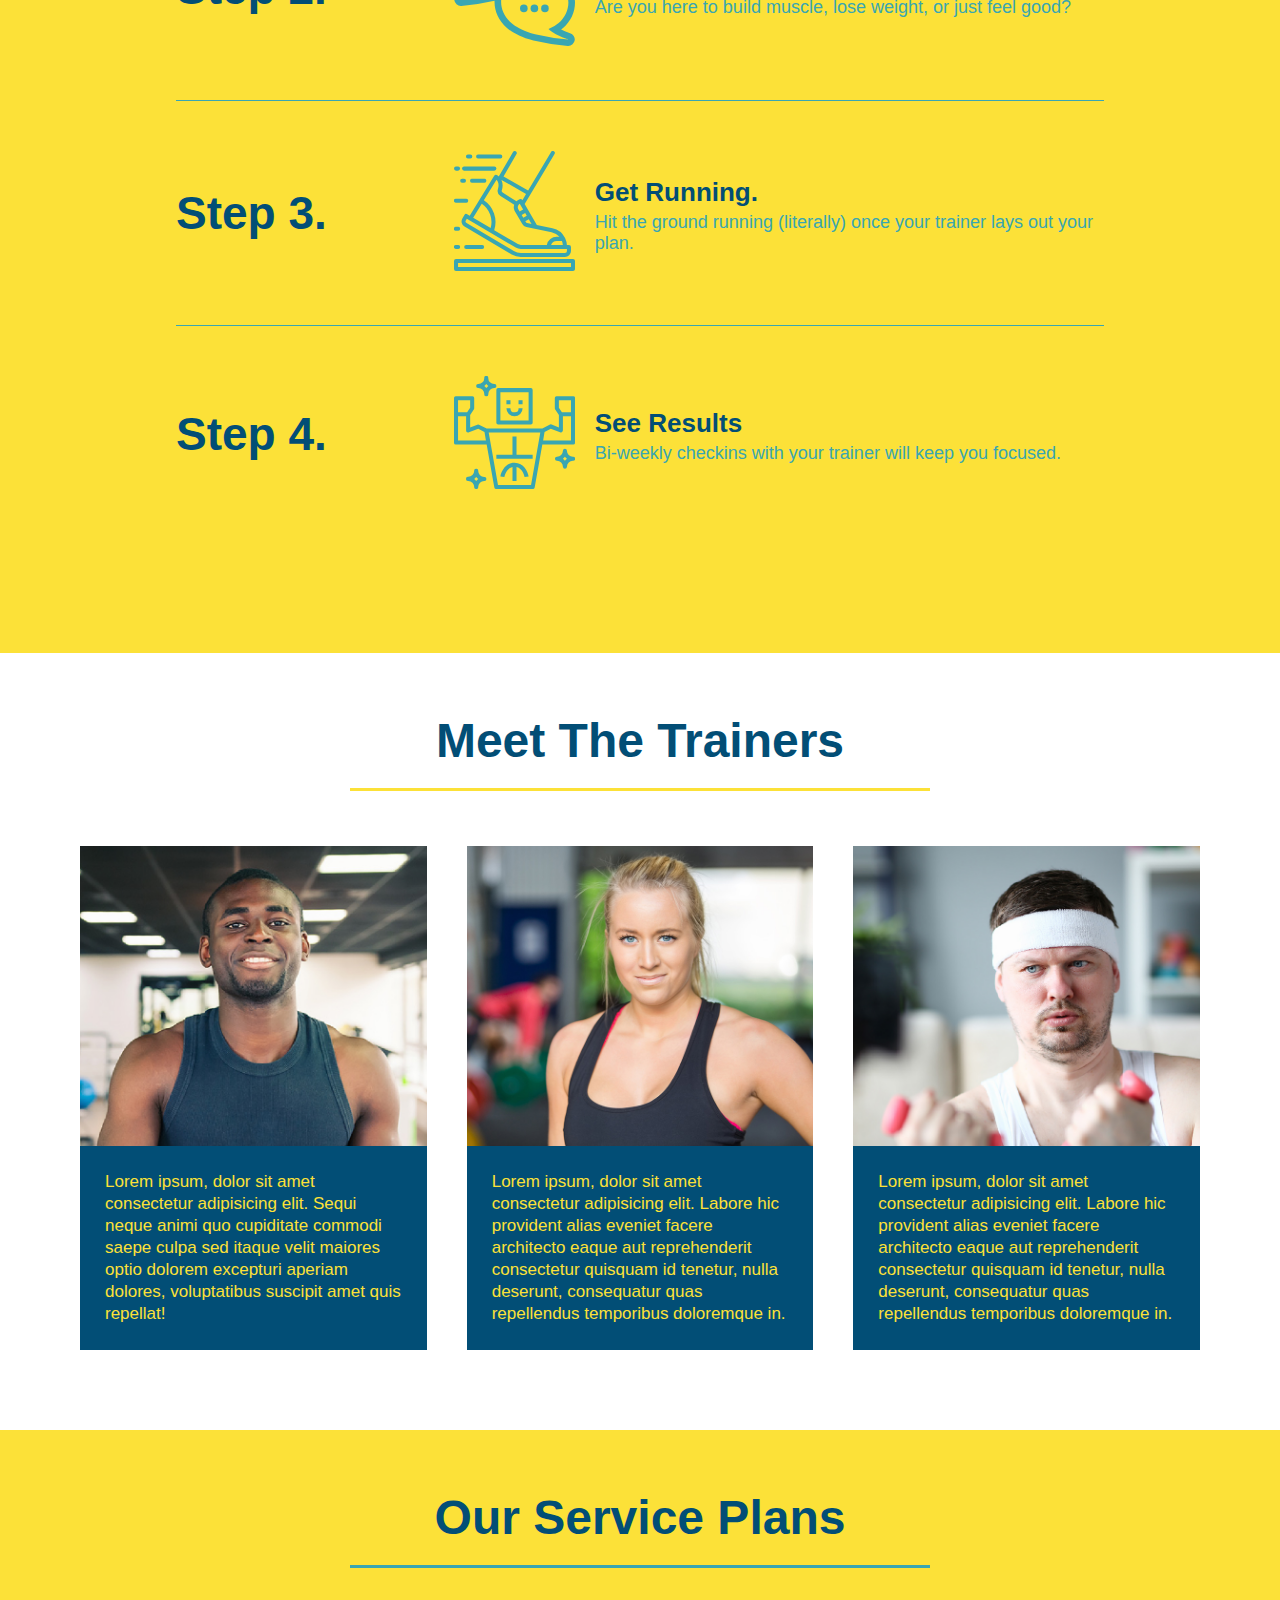
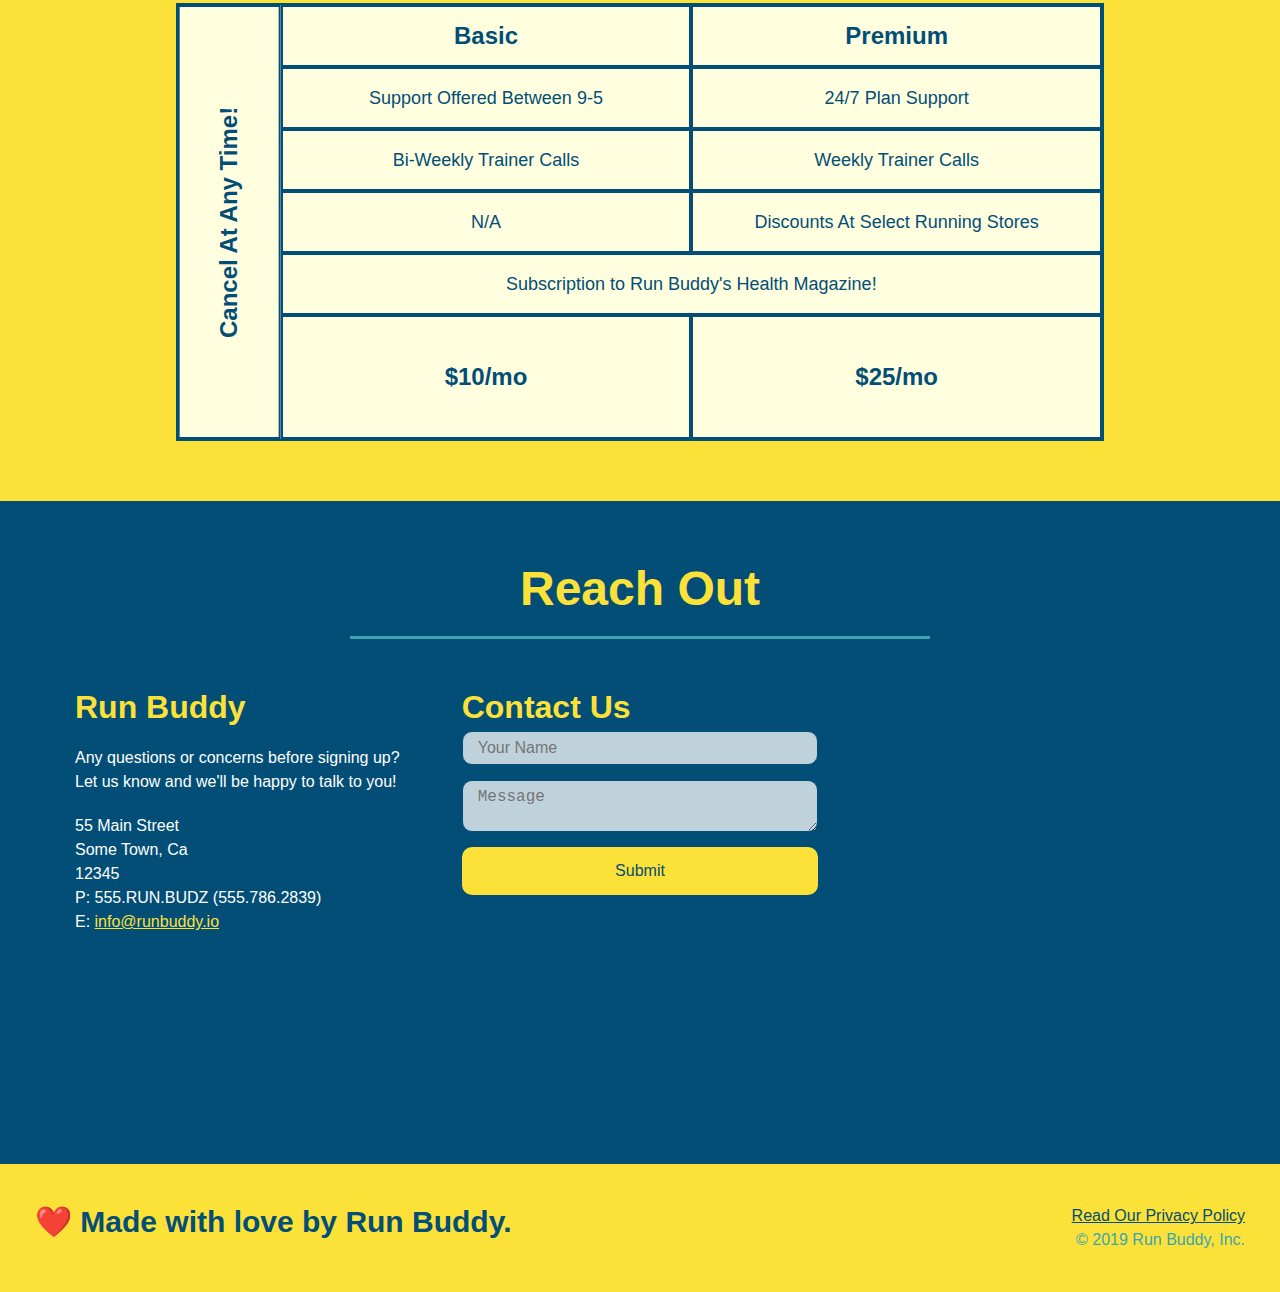
==== commit 9049a730: "trainer hover animation" ====
--- a/index.html
+++ b/index.html
@@ -158,35 +158,50 @@
         
         <div class="trainers">
             <article class="trainer">
-                <img src="./assets/images/trainer-1.jpg" alt="Arron Stephens in his workout clothes, ready to pump iron" />
+                <div class="trainer-img trainer-1">
+                    <div>
+                        <h3>Arron Stephens</h3>
+                        <h4>Speed / Strength</h4>
+                    </div>
+                </div>
                 <div class="trainer-bio">
-                <h3 class="trainer-name">Arron Stephens</h3>
-                <h4 class="trainer-role">Speed / Strength</h4>
-                <p>
-                    Lorem ipsum, dolor sit amet consectetur adipisicing elit. Labore hic provident alias eveniet facere architecto eaque aut reprehenderit consectetur quisquam id tenetur, nulla deserunt, consequatur quas repellendus temporibus doloremque in.
-                </p>
+                    <h3>Arron Stephens</h3>
+                    <h4>Speed / Strength</h4>
+                    <p>
+                        Lorem ipsum, dolor sit amet consectetur adipisicing elit. Sequi neque animi quo cupiditate commodi saepe culpa sed itaque velit maiores optio dolorem excepturi aperiam dolores, voluptatibus suscipit amet quis repellat!
+                    </p>
                 </div>
             </article>
 
             <article class="trainer">
-                <img src="./assets/images/trainer-2.jpg" alt="Joanna Gill cooling off after a workout" />
+                <div class="trainer-img trainer-2">
+                    <div>
+                        <h3>Joana Gill</h3>
+                        <h4>Endurance</h4>
+                    </div>
+                </div>
                 <div class="trainer-bio">
-                <h3 class="trainer-name">Joana Gill</h3>
-                <h4 class="trainer-role">Endurance</h4>
-                <p>
-                    Lorem ipsum, dolor sit amet consectetur adipisicing elit. Labore hic provident alias eveniet facere architecto eaque aut reprehenderit consectetur quisquam id tenetur, nulla deserunt, consequatur quas repellendus temporibus doloremque in.
-                </p>
+                    <h3>Joana Gill</h3>
+                    <h4>Endurance</h4>
+                    <p>
+                        Lorem ipsum, dolor sit amet consectetur adipisicing elit. Labore hic provident alias eveniet facere architecto eaque aut reprehenderit consectetur quisquam id tenetur, nulla deserunt, consequatur quas repellendus temporibus doloremque in.
+                    </p>
                 </div>
             </article>
 
             <article class="trainer">
-                <img src="./assets/images/trainer-3.jpg" alt="Harry Smith wearing a headband and lifting comically small pink weights" />
+                <div class="trainer-img trainer-3">
+                    <div>
+                        <h3>Harry "the Headband" Smith</h3>
+                        <h4>Strength</h4>
+                    </div>
+                </div>
                 <div class="trainer-bio">
-                <h3 class="trainer-name">Harry "the Headband" Smith</h3>
-                <h4 class="trainer-role">Strength</h4>
-                <p>
-                    Lorem ipsum, dolor sit amet consectetur adipisicing elit. Labore hic provident alias eveniet facere architecto eaque aut reprehenderit consectetur quisquam id tenetur, nulla deserunt, consequatur quas repellendus temporibus doloremque in.
-                </p>
+                    <h3>Harry "the Headband" Smith</h3>
+                    <h4>Strength</h4>
+                    <p>
+                        Lorem ipsum, dolor sit amet consectetur adipisicing elit. Labore hic provident alias eveniet facere architecto eaque aut reprehenderit consectetur quisquam id tenetur, nulla deserunt, consequatur quas repellendus temporibus doloremque in.
+                    </p>
                 </div>
             </article>
         </div>
--- a/assets/css/style.css
+++ b/assets/css/style.css
@@ -336,8 +336,53 @@
   flex: 1;
 }
 
-.trainer img {
+.trainer-img {
+    width: 100%;
+    min-height: 300px;
+    background-size: cover;
+    display: flex;
+    padding: 15px;
+    align-items: flex-end;
+    position: relative;
+    overflow: hidden;
+}
+
+.trainer-img h3 {
+  position: relative;
+  z-index: 9998;
+  font-size: 28px;
+  margin-bottom: 5px;
+  top: 200px;
+  transition: 0.6s;
+}
+
+.trainer-img h4 {
+  position: relative;
+  z-index: 9998;
+  font-size: 22px;
+  top: 200px;
+    transition: 0.6s;
+    transition-delay: 0.20s;
+}
+
+.trainer-img::after {
+  content: "";
+  height: 100%;
   width: 100%;
+  background: linear-gradient(rgba(252, 225, 56, 0.3), var(--secondary-color));
+  position: absolute;
+  top: 0;
+  left: 0;
+  opacity: 0;
+  transition: 0.5s;
+}
+
+.trainer:hover .trainer-img::after {
+    opacity: 1;
+}
+
+.trainer:hover .trainer-img h3, .trainer:hover .trainer-img h4 {
+    top: 0px;
 }
 
 .trainer-bio {
@@ -347,16 +392,30 @@
 
 .trainer-bio h3 {
   font-size: 28px;
+  display: none;
 }
 
 .trainer-bio h4 {
   font-weight: lighter;
   font-size: 22px;
   margin-bottom: 15px;
+  display: none;
 }
 
 .trainer-bio p {
   font-size: 17px;
+}
+
+.trainer-1 {
+    background-image: url("../images/trainer-1.jpg");
+}
+
+.trainer-2 {
+    background-image: url("../images/trainer-2.jpg");
+}
+
+.trainer-3 {
+    background-image: url("../images/trainer-3.jpg");
 }
 
 .contact {
@@ -595,6 +654,14 @@
         grid-column: 1 / -1;
         grid-row: -1;
     }
+
+    .trainer-img h3, .trainer-img h4, .trainer-img::after {
+        display: none;
+    }
+
+    .trainer-bio h3, .trainer-bio h4 {
+        display: block;
+    }
 }
 
 /* MEDIA QUERY FOR MOBILE PHONES AND SMALLER */
